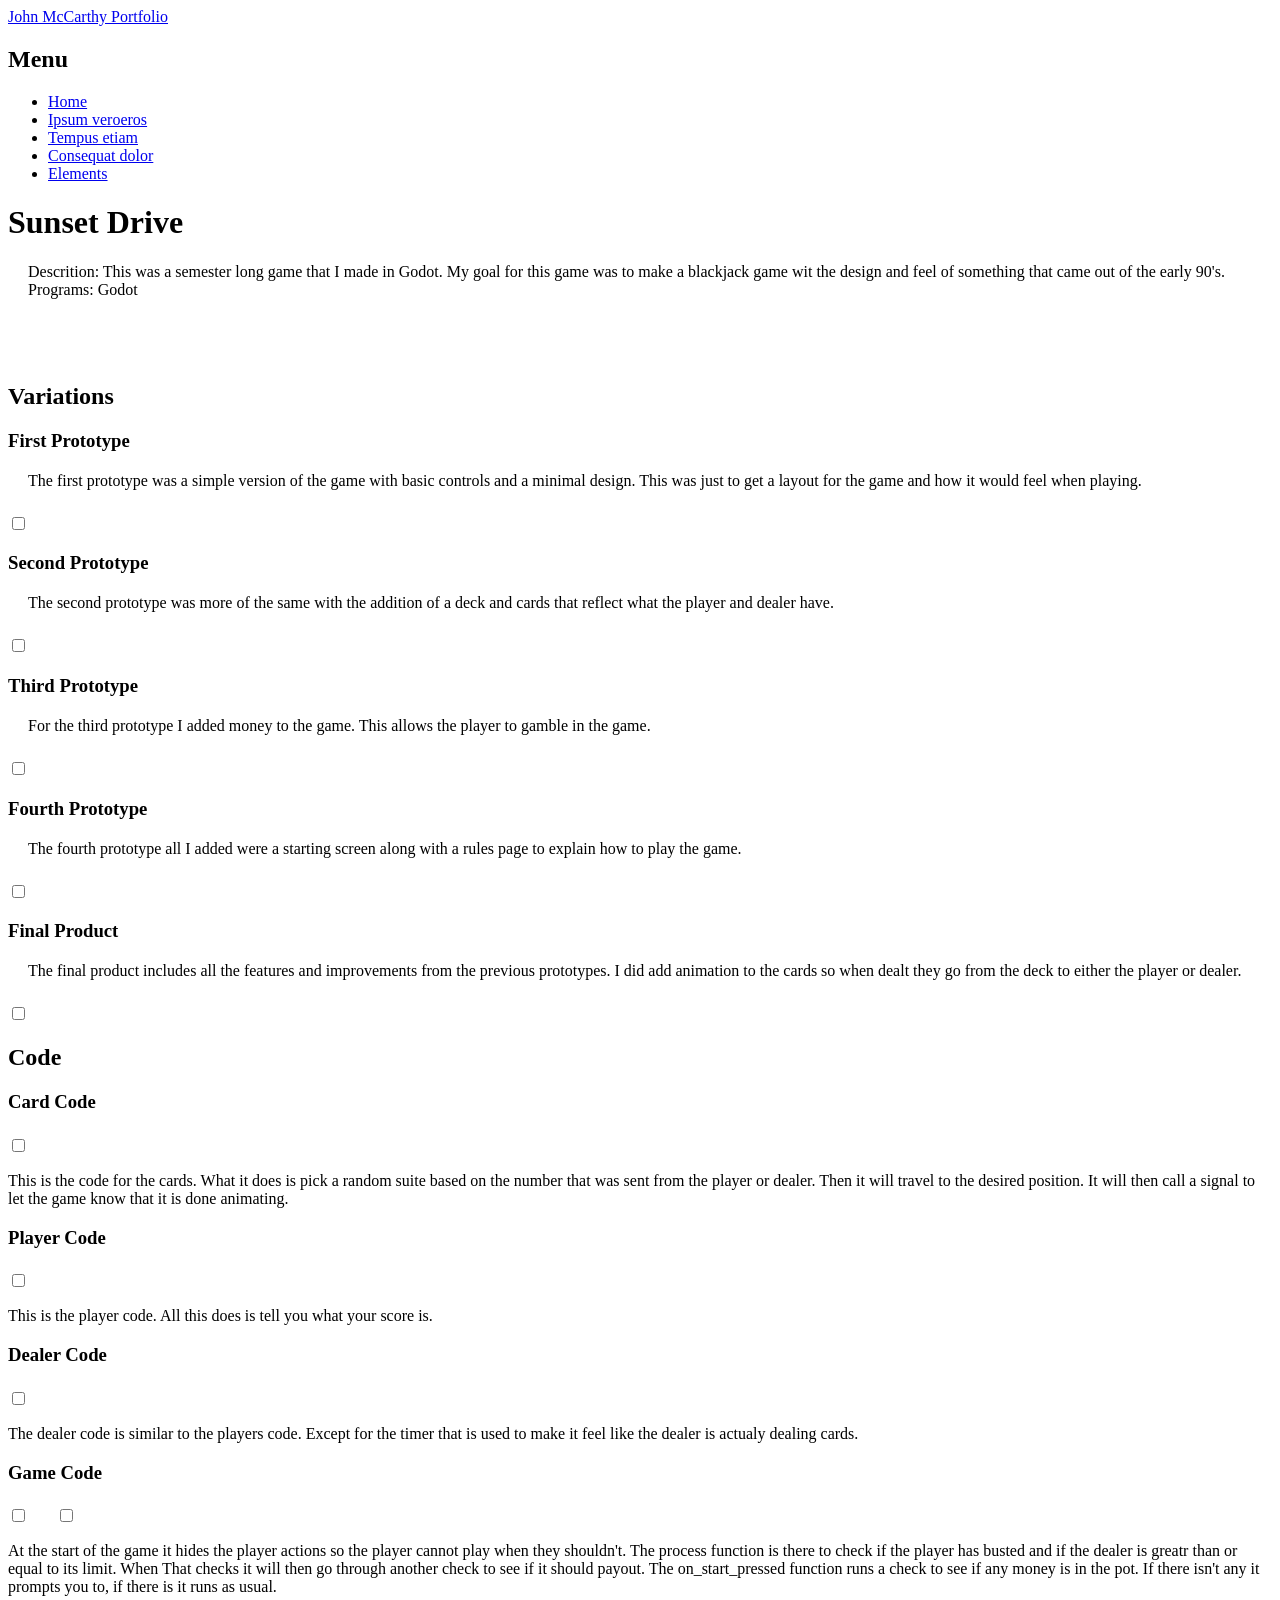
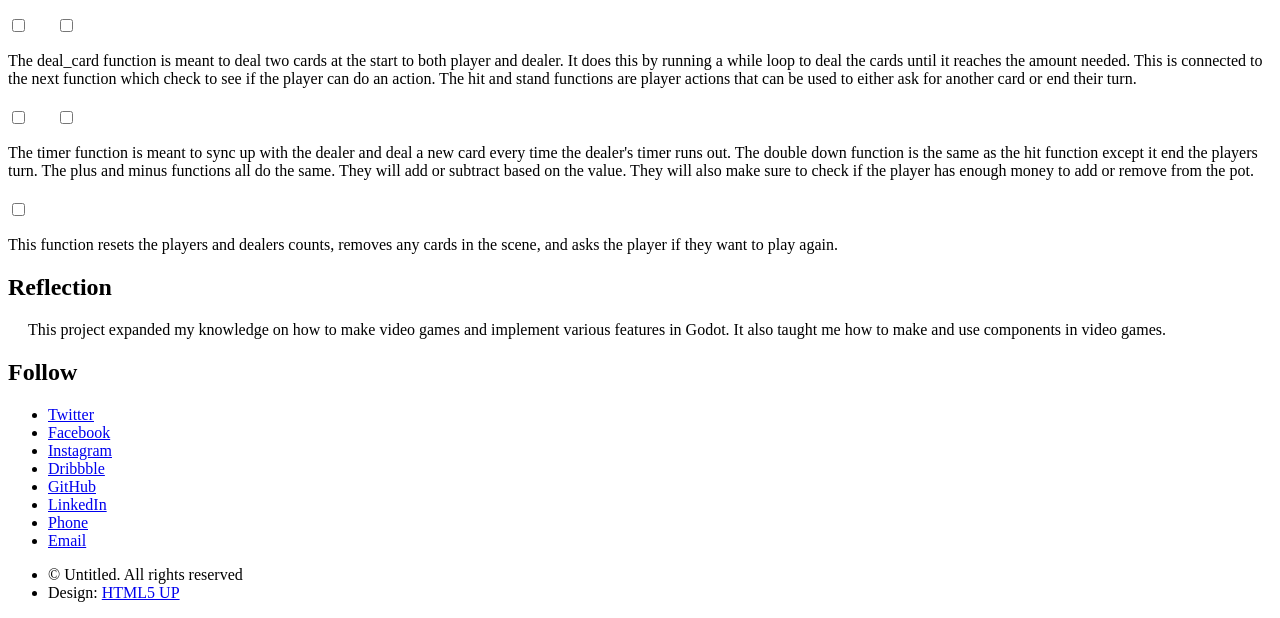
==== blackjack.html @ ac91516c "Add files via upload Initial addition" ====
<!DOCTYPE HTML>
<!--
	Phantom by HTML5 UP
	html5up.net | @ajlkn
	Free for personal and commercial use under the CCA 3.0 license (html5up.net/license)
-->
<html>
	<head>
		<title>Sunset Drive - John McCarthy</title>
		<meta charset="utf-8" />
		<meta name="viewport" content="width=device-width, initial-scale=1, user-scalable=no" />
		<link rel="stylesheet" href="css/main.css" />
		<noscript><link rel="stylesheet" href="css/noscript.css" /></noscript>
	</head>
	<body class="is-preload">
		<!-- Wrapper -->
			<div id="wrapper">

				<!-- Header -->
					<header id="header">
						<div class="inner">

							<!-- Logo -->
								<a href="index.html" class="logo">
									<span class="symbol"></span><span class="title">John McCarthy Portfolio</span>
								</a>

							<!-- Nav 
								<nav>
									<ul>
										<li><a href="#menu">Menu</a></li>
									</ul>
								</nav>-->

						</div>
					</header>

				<!-- Menu -->
					<nav id="menu">
						<h2>Menu</h2>
						<ul>
							<li><a href="index.html">Home</a></li>
							<li><a href="generic.html">Ipsum veroeros</a></li>
							<li><a href="generic.html">Tempus etiam</a></li>
							<li><a href="generic.html">Consequat dolor</a></li>
							<li><a href="elements.html">Elements</a></li>
						</ul>
					</nav>

				<!-- Main -->
					<div id="main">
						<div class="inner">
							<h1>Sunset Drive</h1>
							<p style = "margin: 20px 20px 20px 20px;">Descrition: This was a semester long game that I made in Godot. My goal for this game was to make a blackjack game wit the design and feel of something that came out of the early 90's.
							<br>Programs: Godot
							</p>
							<div class="container">
								<span class="image main"><img src="https://res.cloudinary.com/dqn13m6me/image/upload/v1777860404/Webp_header_w3fqsn.webp" alt="" height="500" style="margin-bottom: 20px; padding-bottom: 20px;"/></span>
							</div>
							<h2>Variations</h2>
							<h3>First Prototype</h3>
							<p style = "margin: 20px 20px 20px 20px;">The first prototype was a simple version of the game with basic controls and a minimal design. This was just to get a layout for the game and how it would feel when playing.</p>
							<div class = "container">
								<label class="expand-container">
									<input type="checkbox">
									<img src="https://res.cloudinary.com/dqn13m6me/image/upload/v1777858135/CardGame_Prototype1_ueyc9t.gif" alt="" height="300" style="margin-right: 20px; margin-bottom: 20px;"/>
								</label>
							</div>
							<h3>Second Prototype</h3>
							<p style = "margin: 20px 20px 20px 20px;">The second prototype was more of the same with the addition of a deck and cards that reflect what the player and dealer have.</p>
							<div class = "container">
								<label class="expand-container">
									<input type="checkbox">
									<img src="https://res.cloudinary.com/dqn13m6me/image/upload/v1777858136/CardGame_Prototype2_wgwqdp.gif" alt="" height="300" style="margin-right: 20px; margin-bottom: 20px;"/>
								</label>
							</div>
							<h3>Third Prototype</h3>
							<p style = "margin: 20px 20px 20px 20px;">For the third prototype I added money to the game. This allows the player to gamble in the game.</p>
							<div class = "container">
								<label class="expand-container">
									<input type="checkbox">
									<img src="https://res.cloudinary.com/dqn13m6me/image/upload/v1777858136/CardGame_Prototype3_vrksu9.gif" alt="" height="300" style="margin-right: 20px; margin-bottom: 20px;"/>
								</label>
							</div>
							<h3>Fourth Prototype</h3>
							<p style = "margin: 20px 20px 20px 20px;">The fourth prototype all I added were a starting screen along with a rules page to explain how to play the game.</p>
							<div class = "container">
								<label class="expand-container">
									<input type="checkbox">
									<img src="https://res.cloudinary.com/dqn13m6me/image/upload/v1777858136/CardGame_Prototype4_wszyb3.gif" alt="" height="300" style="margin-right: 20px; margin-bottom: 20px;"/>
								</label>
							</div>
							<h3>Final Product</h3>
							<p style = "margin: 20px 20px 20px 20px;">The final product includes all the features and improvements from the previous prototypes. I did add animation to the cards so when dealt they go from the deck to either the player or dealer.</p>
							<div class = "container">
								<label class="expand-container">
									<input type="checkbox">
									<img src="https://res.cloudinary.com/dqn13m6me/image/upload/v1777858137/CardGame_PrototypeFinal_iygfeg.gif" alt="" height="300" style="margin-right: 20px; margin-bottom: 20px;"/>
								</label>
							</div>
							<h2>Code</h2>
							<h3>Card Code</h3>
							<div class="container">
								<label class="expand-container">
									<input type="checkbox">
									<img src="https://res.cloudinary.com/dqn13m6me/image/upload/v1777860071/card_code_vdo1wz.png" alt="" height="300" style="margin-right: 20px; margin-bottom: 20px;"/>
								</label>
							</div>
							<p>This is the code for the cards. What it does is pick a random suite based on the number that was sent from the player or dealer. Then it will travel to the desired position. It will then call a signal to let the game know that it is done animating.</p>
							<h3>Player Code</h3>
							<div class="container">
								<label class="expand-container">
									<input type="checkbox">
									<img src="https://res.cloudinary.com/dqn13m6me/image/upload/v1777860404/Webp_player_code_vmxejg.webp" alt="" height="300" style="margin-right: 20px; margin-bottom: 20px;"/>
								</label>
							</div>
							<p>This is the player code. All this does is tell you what your score is.</p>
							<h3>Dealer Code</h3>
							<div class="container">
								<label class="expand-container">
									<input type="checkbox">
									<img src="https://res.cloudinary.com/dqn13m6me/image/upload/v1777860399/Webp_dealer_code_nzkmrw.webp" alt="" height="300" style="margin-right: 20px; margin-bottom: 20px;"/>
								</label>
							</div>
							<p>The dealer code is similar to the players code. Except for the timer that is used to make it feel like the dealer is actualy dealing cards.</p>
							<h3>Game Code</h3>
							<div class="container">
								<label class="expand-container">
									<input type="checkbox">
									<img src="https://res.cloudinary.com/dqn13m6me/image/upload/v1777860400/Webp_game_code1_cknsvr.webp" alt="" height="300" style="margin-right: 20px; margin-bottom: 20px;"/>
								</label>
								<label class="expand-container">
									<input type="checkbox">
									<img src="https://res.cloudinary.com/dqn13m6me/image/upload/v1777860400/Webp_game_code2_djfpdh.webp" alt="" height="300" style="margin-right: 20px; margin-bottom: 20px;"/>
								</label>
							</div>
							<p>At the start of the game it hides the player actions so the player cannot play when they shouldn't. 
								The process function is there to check if the player has busted and if the dealer is greatr than or equal to its limit. 
								When That checks it will then go through another check to see if it should payout. 
								The on_start_pressed function runs a check to see if any money is in the pot.
								If there isn't any it prompts you to, if there is it runs as usual.
							</p>
							<div class="container">
								<label class="expand-container">
									<input type="checkbox">
								<img src="https://res.cloudinary.com/dqn13m6me/image/upload/v1777860401/Webp_game_code3_dazcm3.webp" alt="" height="300" style="margin-right: 20px; margin-bottom: 20px;"/>
								</label>
								<label class="expand-container">
									<input type="checkbox">
									<img src="https://res.cloudinary.com/dqn13m6me/image/upload/v1777860401/Webp_game_code4_savglv.webp" alt="" height="300" style="margin-right: 20px; margin-bottom: 20px;"/>
								</label>
							</div>
							<p> 
								The deal_card function is meant to deal two cards at the start to both player and dealer.
								It does this by running a while loop to deal the cards until it reaches the amount needed.
								This is connected to the next function which check to see if the player can do an action.
								The hit and stand functions are player actions that can be used to either ask for another card or end their turn.
							</p>
							<div class="container">
								<label class="expand-container">
									<input type="checkbox">
								<img src="https://res.cloudinary.com/dqn13m6me/image/upload/v1777860402/Webp_game_code5_usmn89.webp" alt="" height="300" style="margin-right: 20px; margin-bottom: 20px;"/>
								</label>
								<label class="expand-container">
									<input type="checkbox">
									<img src="https://res.cloudinary.com/dqn13m6me/image/upload/v1777860403/Webp_game_code6_bwfdzm.webp" alt="" height="300" style="margin-right: 20px; margin-bottom: 20px;"/>
								</label>
							</div>
							<p> 
								The timer function is meant to sync up with the dealer and deal a new card every time the dealer's timer runs out.
								The double down function is the same as the hit function except it end the players turn.
								The plus and minus functions all do the same. 
								They will add or subtract based on the value.
								They will also make sure to check if the player has enough money to add or remove from the pot.
							</p>
							<div class="container">
								<label class="expand-container">
									<input type="checkbox">
								<img src="https://res.cloudinary.com/dqn13m6me/image/upload/v1777860403/Webp_game_code7_qmxtve.webp" alt="" height="300" style="margin-right: 20px; margin-bottom: 20px;"/>
								</label>
							</div>
							<p> 
								This function resets the players and dealers counts, removes any cards in the scene, and asks the player if they want to play again.
							</p>
							<h2>Reflection</h2>
							<p style = "margin: 20px 20px 20px 20px;">This project expanded my knowledge on how to make video games and implement various features in Godot. It also taught me how to make and use components in video games.</p>
						</div>
					</div>

				<!-- Footer -->
					<footer id="footer">
						<div class="inner">
							
							<section>
								<h2>Follow</h2>
								<ul class="icons">
									<li><a href="#" class="icon brands style2 fa-twitter"><span class="label">Twitter</span></a></li>
									<li><a href="#" class="icon brands style2 fa-facebook-f"><span class="label">Facebook</span></a></li>
									<li><a href="#" class="icon brands style2 fa-instagram"><span class="label">Instagram</span></a></li>
									<li><a href="#" class="icon brands style2 fa-dribbble"><span class="label">Dribbble</span></a></li>
									<li><a href="#" class="icon brands style2 fa-github"><span class="label">GitHub</span></a></li>
									<li><a href="https://www.linkedin.com/in/john-mccarthy-a7384a397" class="icon brands style2 fa-linkedin"><span class="label">LinkedIn</span></a></li>
									<li><a href="#" class="icon solid style2 fa-phone"><span class="label">Phone</span></a></li>
									<li><a href="#" class="icon solid style2 fa-envelope"><span class="label">Email</span></a></li>
								</ul>
							</section>
							<ul class="copyright">
								<li>&copy; Untitled. All rights reserved</li><li>Design: <a href="http://html5up.net">HTML5 UP</a></li>
							</ul>
						</div>
					</footer>

			</div>

		<!-- Scripts -->
			<script src="js/jquery.min.js"></script>
			<script src="js/browser.min.js"></script>
			<script src="js/breakpoints.min.js"></script>
			<script src="js/util.js"></script>
			<script src="js/main.js"></script>

	</body>
</html>
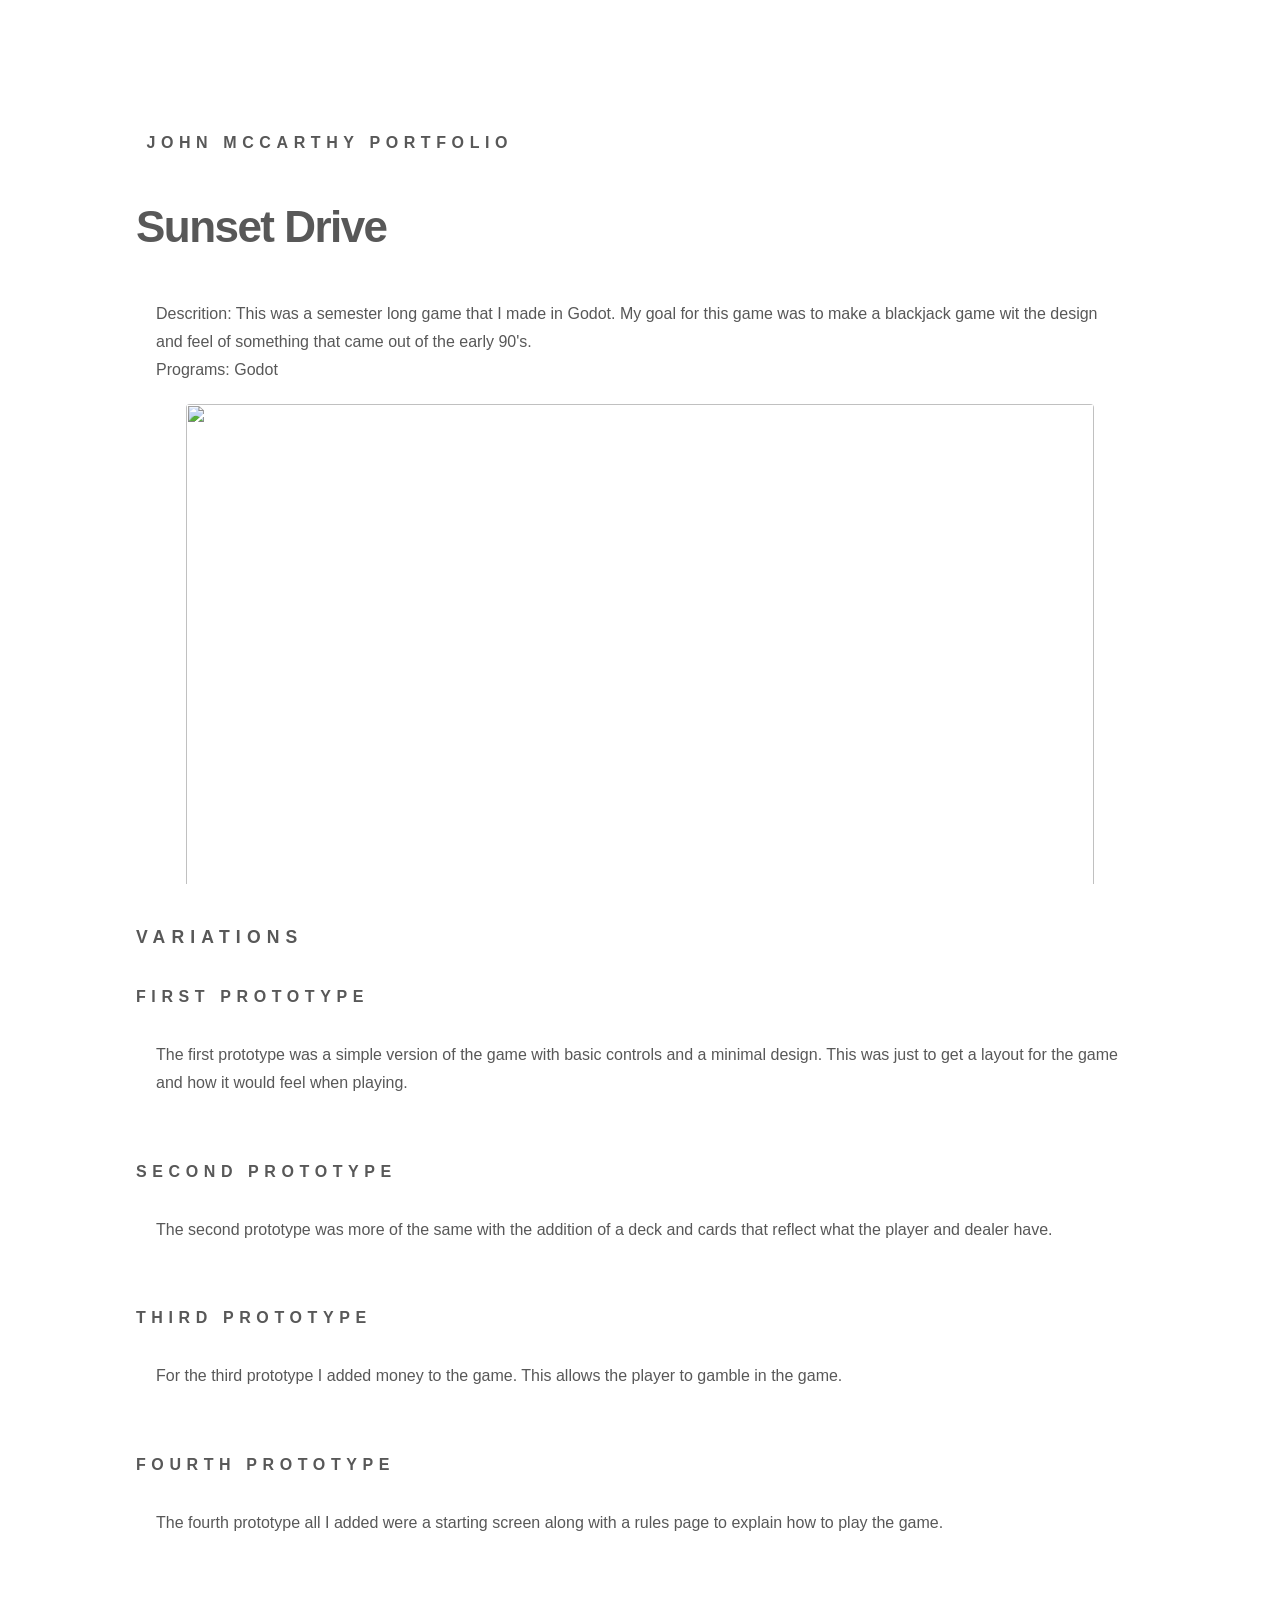
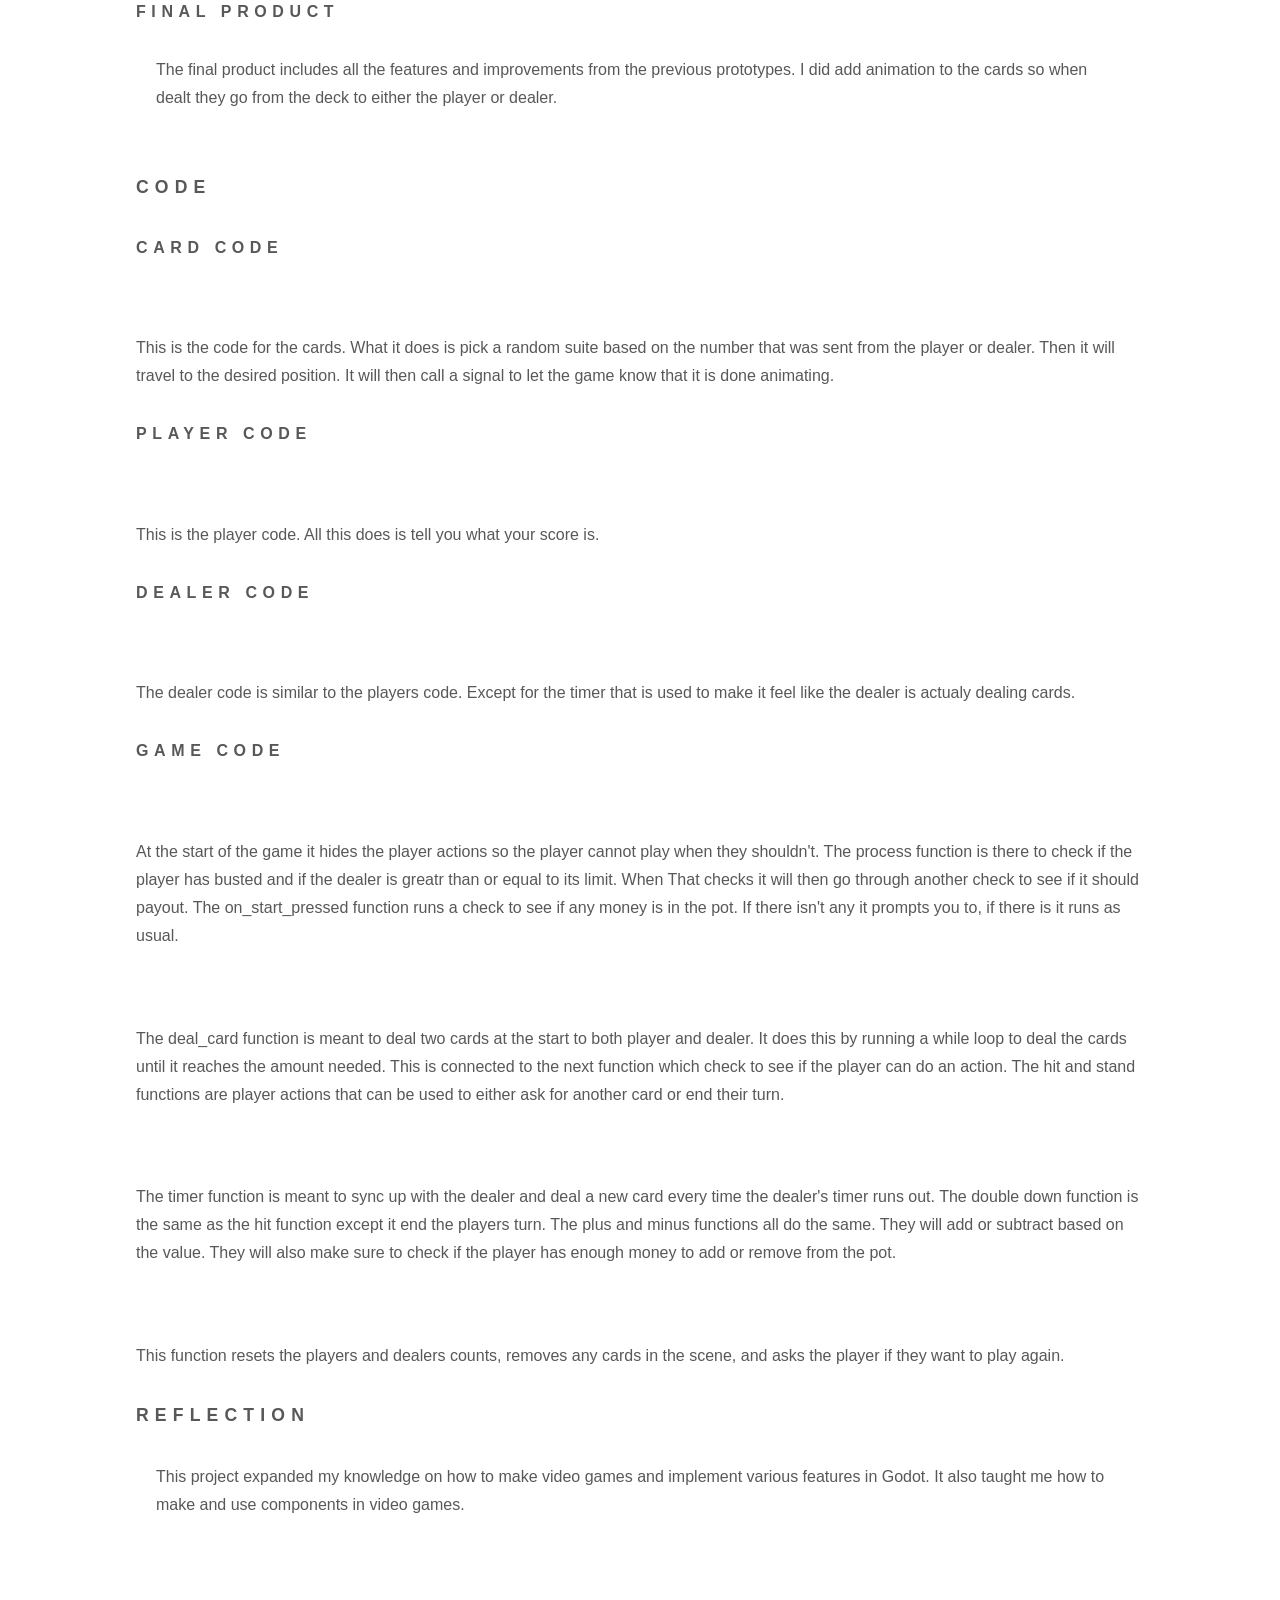
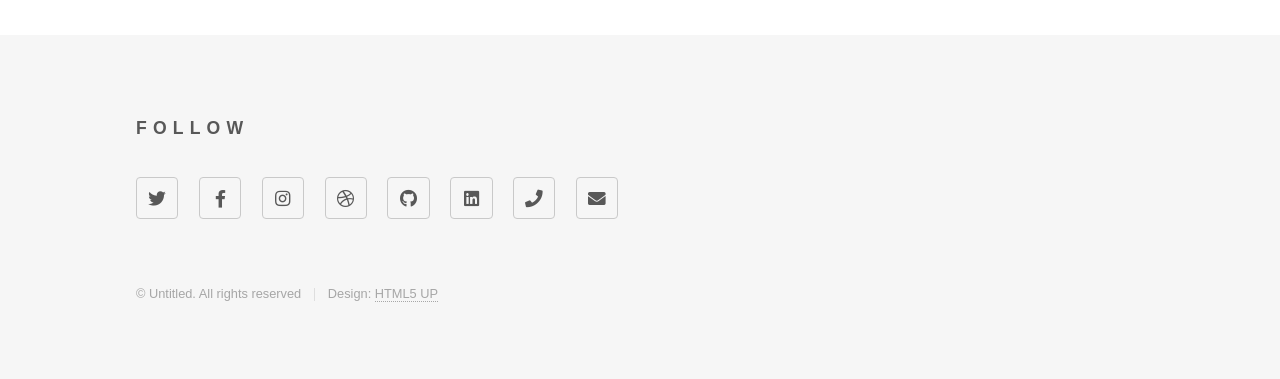
==== commit 50b6d176: "Add files via upload" ====
--- a/blackjack.html
+++ b/blackjack.html
@@ -9,8 +9,8 @@
 		<title>Sunset Drive - John McCarthy</title>
 		<meta charset="utf-8" />
 		<meta name="viewport" content="width=device-width, initial-scale=1, user-scalable=no" />
-		<link rel="stylesheet" href="css/main.css" />
-		<noscript><link rel="stylesheet" href="css/noscript.css" /></noscript>
+		<link rel="stylesheet" href="assets/css/main.css" />
+		<noscript><link rel="stylesheet" href="assets/css/noscript.css" /></noscript>
 	</head>
 	<body class="is-preload">
 		<!-- Wrapper -->
@@ -213,11 +213,11 @@
 			</div>
 
 		<!-- Scripts -->
-			<script src="js/jquery.min.js"></script>
-			<script src="js/browser.min.js"></script>
-			<script src="js/breakpoints.min.js"></script>
-			<script src="js/util.js"></script>
-			<script src="js/main.js"></script>
+			<script src="assets/js/jquery.min.js"></script>
+			<script src="assets/js/browser.min.js"></script>
+			<script src="assets/js/breakpoints.min.js"></script>
+			<script src="assets/js/util.js"></script>
+			<script src="assets/js/main.js"></script>
 
 	</body>
 </html>
--- a/assets/css/main.css
+++ b/assets/css/main.css
@@ -0,0 +1,3358 @@
+@import url(fontawesome-all.min.css);
+@import url("https://fonts.googleapis.com/css?family=Source+Sans+Pro:300,700,900");
+
+/*
+	Phantom by HTML5 UP
+	html5up.net | @ajlkn
+	Free for personal and commercial use under the CCA 3.0 license (html5up.net/license)
+*/
+
+html, body, div, span, applet, object,
+iframe, h1, h2, h3, h4, h5, h6, p, blockquote,
+pre, a, abbr, acronym, address, big, cite,
+code, del, dfn, em, img, ins, kbd, q, s, samp,
+small, strike, strong, sub, sup, tt, var, b,
+u, i, center, dl, dt, dd, ol, ul, li, fieldset,
+form, label, legend, table, caption, tbody,
+tfoot, thead, tr, th, td, article, aside,
+canvas, details, embed, figure, figcaption,
+footer, header, hgroup, menu, nav, output, ruby,
+section, summary, time, mark, audio, video {
+	margin: 0;
+	padding: 0;
+	border: 0;
+	font-size: 100%;
+	font: inherit;
+	vertical-align: baseline;}
+
+article, aside, details, figcaption, figure,
+footer, header, hgroup, menu, nav, section {
+	display: block;}
+
+body {
+	line-height: 1;
+}
+
+ol, ul {
+	list-style: none;
+}
+
+blockquote, q {
+	quotes: none;
+}
+
+	blockquote:before, blockquote:after, q:before, q:after {
+		content: '';
+		content: none;
+	}
+
+table {
+	border-collapse: collapse;
+	border-spacing: 0;
+}
+
+body {
+	-webkit-text-size-adjust: none;
+}
+
+mark {
+	background-color: transparent;
+	color: inherit;
+}
+
+input::-moz-focus-inner {
+	border: 0;
+	padding: 0;
+}
+
+input, select, textarea {
+	-moz-appearance: none;
+	-webkit-appearance: none;
+	-ms-appearance: none;
+	appearance: none;
+}
+
+/* Basic */
+
+	@-ms-viewport {
+		width: device-width;
+	}
+
+	body {
+		-ms-overflow-style: scrollbar;
+	}
+
+	@media screen and (max-width: 480px) {
+
+		html, body {
+			min-width: 320px;
+		}
+
+	}
+
+	html {
+		box-sizing: border-box;
+	}
+
+	*, *:before, *:after {
+		box-sizing: inherit;
+	}
+
+	body {
+		background: #ffffff;
+	}
+
+		body.is-preload *, body.is-preload *:before, body.is-preload *:after {
+			-moz-animation: none !important;
+			-webkit-animation: none !important;
+			-ms-animation: none !important;
+			animation: none !important;
+			-moz-transition: none !important;
+			-webkit-transition: none !important;
+			-ms-transition: none !important;
+			transition: none !important;
+		}
+
+/* Type */
+
+	body, input, select, textarea {
+		color: #585858;
+		font-family: "Source Sans Pro", Helvetica, sans-serif;
+		font-size: 16pt;
+		font-weight: 300;
+		line-height: 1.75;
+	}
+
+		@media screen and (max-width: 1680px) {
+
+			body, input, select, textarea {
+				font-size: 14pt;
+			}
+
+		}
+
+		@media screen and (max-width: 1280px) {
+
+			body, input, select, textarea {
+				font-size: 12pt;
+			}
+
+		}
+
+	a {
+		-moz-transition: border-bottom-color 0.2s ease, color 0.2s ease;
+		-webkit-transition: border-bottom-color 0.2s ease, color 0.2s ease;
+		-ms-transition: border-bottom-color 0.2s ease, color 0.2s ease;
+		transition: border-bottom-color 0.2s ease, color 0.2s ease;
+		text-decoration: none;
+		color: #585858;
+		border-bottom: dotted 1px rgba(88, 88, 88, 0.5);
+	}
+
+		a:hover {
+			border-bottom-color: transparent;
+			color: #f2849e !important;
+		}
+
+	strong, b {
+		font-weight: 900;
+	}
+
+	em, i {
+		font-style: italic;
+	}
+
+	p {
+		margin: 0 0 2em 0;
+	}
+
+	h1 {
+		font-size: 2.75em;
+		font-weight: 700;
+		line-height: 1.3;
+		margin: 0 0 1em 0;
+		letter-spacing: -0.035em;
+	}
+
+		h1 a {
+			color: inherit;
+		}
+
+		@media screen and (max-width: 736px) {
+
+			h1 {
+				font-size: 2em;
+				margin: 0 0 1em 0;
+			}
+
+		}
+
+		@media screen and (max-width: 360px) {
+
+			h1 {
+				font-size: 1.75em;
+			}
+
+		}
+
+	h2, h3, h4, h5, h6 {
+		font-weight: 900;
+		line-height: 1.5;
+		margin: 0 0 2em 0;
+		text-transform: uppercase;
+		letter-spacing: 0.35em;
+	}
+
+		h2 a, h3 a, h4 a, h5 a, h6 a {
+			color: inherit;
+		}
+
+	h2 {
+		font-size: 1.1em;
+	}
+
+	h3 {
+		font-size: 1em;
+	}
+
+	h4 {
+		font-size: 0.8em;
+	}
+
+	h5 {
+		font-size: 0.8em;
+	}
+
+	h6 {
+		font-size: 0.8em;
+	}
+
+	@media screen and (max-width: 980px) {
+
+		h1 br, h2 br, h3 br, h4 br, h5 br, h6 br {
+			display: none;
+		}
+
+	}
+
+	@media screen and (max-width: 736px) {
+
+		h2 {
+			font-size: 1em;
+		}
+
+		h3 {
+			font-size: 0.8em;
+		}
+
+	}
+
+	sub {
+		font-size: 0.8em;
+		position: relative;
+		top: 0.5em;
+	}
+
+	sup {
+		font-size: 0.8em;
+		position: relative;
+		top: -0.5em;
+	}
+
+	blockquote {
+		border-left: solid 4px #c9c9c9;
+		font-style: italic;
+		margin: 0 0 2em 0;
+		padding: 0.5em 0 0.5em 2em;
+	}
+
+	code {
+		background: rgba(144, 144, 144, 0.075);
+		border-radius: 4px;
+		border: solid 1px #c9c9c9;
+		font-family: "Courier New", monospace;
+		font-size: 0.9em;
+		margin: 0 0.25em;
+		padding: 0.25em 0.65em;
+	}
+
+	pre {
+		-webkit-overflow-scrolling: touch;
+		font-family: "Courier New", monospace;
+		font-size: 0.9em;
+		margin: 0 0 2em 0;
+	}
+
+		pre code {
+			display: block;
+			line-height: 1.75;
+			padding: 1em 1.5em;
+			overflow-x: auto;
+		}
+
+	hr {
+		border: 0;
+		border-bottom: solid 1px #c9c9c9;
+		margin: 2em 0;
+	}
+
+		hr.major {
+			margin: 3em 0;
+		}
+
+	.align-left {
+		text-align: left;
+	}
+
+	.align-center {
+		text-align: center;
+	}
+
+	.align-right {
+		text-align: right;
+	}
+/* Container */
+
+	.container{
+		display : flex;
+		justify-content: center;
+		align-items: center;
+		margin-left: 50px;
+		margin-right: 50px;
+	}
+/* Row */
+
+	.row {
+		display: flex;
+		flex-wrap: wrap;
+		box-sizing: border-box;
+		align-items: stretch;
+	}
+
+		.row > * {
+			box-sizing: border-box;
+		}
+
+		.row.gtr-uniform > * > :last-child {
+			margin-bottom: 0;
+		}
+
+		.row.aln-left {
+			justify-content: flex-start;
+		}
+
+		.row.aln-center {
+			justify-content: center;
+		}
+
+		.row.aln-right {
+			justify-content: flex-end;
+		}
+
+		.row.aln-top {
+			align-items: flex-start;
+		}
+
+		.row.aln-middle {
+			align-items: center;
+		}
+
+		.row.aln-bottom {
+			align-items: flex-end;
+		}
+
+		.row > .imp {
+			order: -1;
+		}
+
+		.row > .col-1 {
+			width: 8.33333%;
+		}
+
+		.row > .off-1 {
+			margin-left: 8.33333%;
+		}
+
+		.row > .col-2 {
+			width: 16.66667%;
+		}
+
+		.row > .off-2 {
+			margin-left: 16.66667%;
+		}
+
+		.row > .col-3 {
+			width: 25%;
+		}
+
+		.row > .off-3 {
+			margin-left: 25%;
+		}
+
+		.row > .col-4 {
+			width: 33.33333%;
+		}
+
+		.row > .off-4 {
+			margin-left: 33.33333%;
+		}
+
+		.row > .col-5 {
+			width: 41.66667%;
+		}
+
+		.row > .off-5 {
+			margin-left: 41.66667%;
+		}
+
+		.row > .col-6 {
+			width: 50%;
+		}
+
+		.row > .off-6 {
+			margin-left: 50%;
+		}
+
+		.row > .col-7 {
+			width: 58.33333%;
+		}
+
+		.row > .off-7 {
+			margin-left: 58.33333%;
+		}
+
+		.row > .col-8 {
+			width: 66.66667%;
+		}
+
+		.row > .off-8 {
+			margin-left: 66.66667%;
+		}
+
+		.row > .col-9 {
+			width: 75%;
+		}
+
+		.row > .off-9 {
+			margin-left: 75%;
+		}
+
+		.row > .col-10 {
+			width: 83.33333%;
+		}
+
+		.row > .off-10 {
+			margin-left: 83.33333%;
+		}
+
+		.row > .col-11 {
+			width: 91.66667%;
+		}
+
+		.row > .off-11 {
+			margin-left: 91.66667%;
+		}
+
+		.row > .col-12 {
+			width: 100%;
+		}
+
+		.row > .off-12 {
+			margin-left: 100%;
+		}
+
+		.row.gtr-0 {
+			margin-top: 0;
+			margin-left: 0em;
+		}
+
+			.row.gtr-0 > * {
+				padding: 0 0 0 0em;
+			}
+
+			.row.gtr-0.gtr-uniform {
+				margin-top: 0em;
+			}
+
+				.row.gtr-0.gtr-uniform > * {
+					padding-top: 0em;
+				}
+
+		.row.gtr-25 {
+			margin-top: 0;
+			margin-left: -0.5em;
+		}
+
+			.row.gtr-25 > * {
+				padding: 0 0 0 0.5em;
+			}
+
+			.row.gtr-25.gtr-uniform {
+				margin-top: -0.5em;
+			}
+
+				.row.gtr-25.gtr-uniform > * {
+					padding-top: 0.5em;
+				}
+
+		.row.gtr-50 {
+			margin-top: 0;
+			margin-left: -1em;
+		}
+
+			.row.gtr-50 > * {
+				padding: 0 0 0 1em;
+			}
+
+			.row.gtr-50.gtr-uniform {
+				margin-top: -1em;
+			}
+
+				.row.gtr-50.gtr-uniform > * {
+					padding-top: 1em;
+				}
+
+		.row {
+			margin-top: 0;
+			margin-left: -2em;
+		}
+
+			.row > * {
+				padding: 0 0 0 2em;
+			}
+
+			.row.gtr-uniform {
+				margin-top: -2em;
+			}
+
+				.row.gtr-uniform > * {
+					padding-top: 2em;
+				}
+
+		.row.gtr-150 {
+			margin-top: 0;
+			margin-left: -3em;
+		}
+
+			.row.gtr-150 > * {
+				padding: 0 0 0 3em;
+			}
+
+			.row.gtr-150.gtr-uniform {
+				margin-top: -3em;
+			}
+
+				.row.gtr-150.gtr-uniform > * {
+					padding-top: 3em;
+				}
+
+		.row.gtr-200 {
+			margin-top: 0;
+			margin-left: -4em;
+		}
+
+			.row.gtr-200 > * {
+				padding: 0 0 0 4em;
+			}
+
+			.row.gtr-200.gtr-uniform {
+				margin-top: -4em;
+			}
+
+				.row.gtr-200.gtr-uniform > * {
+					padding-top: 4em;
+				}
+
+		@media screen and (max-width: 1680px) {
+
+			.row {
+				display: flex;
+				flex-wrap: wrap;
+				box-sizing: border-box;
+				align-items: stretch;
+			}
+
+				.row > * {
+					box-sizing: border-box;
+				}
+
+				.row.gtr-uniform > * > :last-child {
+					margin-bottom: 0;
+				}
+
+				.row.aln-left {
+					justify-content: flex-start;
+				}
+
+				.row.aln-center {
+					justify-content: center;
+				}
+
+				.row.aln-right {
+					justify-content: flex-end;
+				}
+
+				.row.aln-top {
+					align-items: flex-start;
+				}
+
+				.row.aln-middle {
+					align-items: center;
+				}
+
+				.row.aln-bottom {
+					align-items: flex-end;
+				}
+
+				.row > .imp-xlarge {
+					order: -1;
+				}
+
+				.row > .col-1-xlarge {
+					width: 8.33333%;
+				}
+
+				.row > .off-1-xlarge {
+					margin-left: 8.33333%;
+				}
+
+				.row > .col-2-xlarge {
+					width: 16.66667%;
+				}
+
+				.row > .off-2-xlarge {
+					margin-left: 16.66667%;
+				}
+
+				.row > .col-3-xlarge {
+					width: 25%;
+				}
+
+				.row > .off-3-xlarge {
+					margin-left: 25%;
+				}
+
+				.row > .col-4-xlarge {
+					width: 33.33333%;
+				}
+
+				.row > .off-4-xlarge {
+					margin-left: 33.33333%;
+				}
+
+				.row > .col-5-xlarge {
+					width: 41.66667%;
+				}
+
+				.row > .off-5-xlarge {
+					margin-left: 41.66667%;
+				}
+
+				.row > .col-6-xlarge {
+					width: 50%;
+				}
+
+				.row > .off-6-xlarge {
+					margin-left: 50%;
+				}
+
+				.row > .col-7-xlarge {
+					width: 58.33333%;
+				}
+
+				.row > .off-7-xlarge {
+					margin-left: 58.33333%;
+				}
+
+				.row > .col-8-xlarge {
+					width: 66.66667%;
+				}
+
+				.row > .off-8-xlarge {
+					margin-left: 66.66667%;
+				}
+
+				.row > .col-9-xlarge {
+					width: 75%;
+				}
+
+				.row > .off-9-xlarge {
+					margin-left: 75%;
+				}
+
+				.row > .col-10-xlarge {
+					width: 83.33333%;
+				}
+
+				.row > .off-10-xlarge {
+					margin-left: 83.33333%;
+				}
+
+				.row > .col-11-xlarge {
+					width: 91.66667%;
+				}
+
+				.row > .off-11-xlarge {
+					margin-left: 91.66667%;
+				}
+
+				.row > .col-12-xlarge {
+					width: 100%;
+				}
+
+				.row > .off-12-xlarge {
+					margin-left: 100%;
+				}
+
+				.row.gtr-0 {
+					margin-top: 0;
+					margin-left: 0em;
+				}
+
+					.row.gtr-0 > * {
+						padding: 0 0 0 0em;
+					}
+
+					.row.gtr-0.gtr-uniform {
+						margin-top: 0em;
+					}
+
+						.row.gtr-0.gtr-uniform > * {
+							padding-top: 0em;
+						}
+
+				.row.gtr-25 {
+					margin-top: 0;
+					margin-left: -0.5em;
+				}
+
+					.row.gtr-25 > * {
+						padding: 0 0 0 0.5em;
+					}
+
+					.row.gtr-25.gtr-uniform {
+						margin-top: -0.5em;
+					}
+
+						.row.gtr-25.gtr-uniform > * {
+							padding-top: 0.5em;
+						}
+
+				.row.gtr-50 {
+					margin-top: 0;
+					margin-left: -1em;
+				}
+
+					.row.gtr-50 > * {
+						padding: 0 0 0 1em;
+					}
+
+					.row.gtr-50.gtr-uniform {
+						margin-top: -1em;
+					}
+
+						.row.gtr-50.gtr-uniform > * {
+							padding-top: 1em;
+						}
+
+				.row {
+					margin-top: 0;
+					margin-left: -2em;
+				}
+
+					.row > * {
+						padding: 0 0 0 2em;
+					}
+
+					.row.gtr-uniform {
+						margin-top: -2em;
+					}
+
+						.row.gtr-uniform > * {
+							padding-top: 2em;
+						}
+
+				.row.gtr-150 {
+					margin-top: 0;
+					margin-left: -3em;
+				}
+
+					.row.gtr-150 > * {
+						padding: 0 0 0 3em;
+					}
+
+					.row.gtr-150.gtr-uniform {
+						margin-top: -3em;
+					}
+
+						.row.gtr-150.gtr-uniform > * {
+							padding-top: 3em;
+						}
+
+				.row.gtr-200 {
+					margin-top: 0;
+					margin-left: -4em;
+				}
+
+					.row.gtr-200 > * {
+						padding: 0 0 0 4em;
+					}
+
+					.row.gtr-200.gtr-uniform {
+						margin-top: -4em;
+					}
+
+						.row.gtr-200.gtr-uniform > * {
+							padding-top: 4em;
+						}
+
+		}
+
+		@media screen and (max-width: 1280px) {
+
+			.row {
+				display: flex;
+				flex-wrap: wrap;
+				box-sizing: border-box;
+				align-items: stretch;
+			}
+
+				.row > * {
+					box-sizing: border-box;
+				}
+
+				.row.gtr-uniform > * > :last-child {
+					margin-bottom: 0;
+				}
+
+				.row.aln-left {
+					justify-content: flex-start;
+				}
+
+				.row.aln-center {
+					justify-content: center;
+				}
+
+				.row.aln-right {
+					justify-content: flex-end;
+				}
+
+				.row.aln-top {
+					align-items: flex-start;
+				}
+
+				.row.aln-middle {
+					align-items: center;
+				}
+
+				.row.aln-bottom {
+					align-items: flex-end;
+				}
+
+				.row > .imp-large {
+					order: -1;
+				}
+
+				.row > .col-1-large {
+					width: 8.33333%;
+				}
+
+				.row > .off-1-large {
+					margin-left: 8.33333%;
+				}
+
+				.row > .col-2-large {
+					width: 16.66667%;
+				}
+
+				.row > .off-2-large {
+					margin-left: 16.66667%;
+				}
+
+				.row > .col-3-large {
+					width: 25%;
+				}
+
+				.row > .off-3-large {
+					margin-left: 25%;
+				}
+
+				.row > .col-4-large {
+					width: 33.33333%;
+				}
+
+				.row > .off-4-large {
+					margin-left: 33.33333%;
+				}
+
+				.row > .col-5-large {
+					width: 41.66667%;
+				}
+
+				.row > .off-5-large {
+					margin-left: 41.66667%;
+				}
+
+				.row > .col-6-large {
+					width: 50%;
+				}
+
+				.row > .off-6-large {
+					margin-left: 50%;
+				}
+
+				.row > .col-7-large {
+					width: 58.33333%;
+				}
+
+				.row > .off-7-large {
+					margin-left: 58.33333%;
+				}
+
+				.row > .col-8-large {
+					width: 66.66667%;
+				}
+
+				.row > .off-8-large {
+					margin-left: 66.66667%;
+				}
+
+				.row > .col-9-large {
+					width: 75%;
+				}
+
+				.row > .off-9-large {
+					margin-left: 75%;
+				}
+
+				.row > .col-10-large {
+					width: 83.33333%;
+				}
+
+				.row > .off-10-large {
+					margin-left: 83.33333%;
+				}
+
+				.row > .col-11-large {
+					width: 91.66667%;
+				}
+
+				.row > .off-11-large {
+					margin-left: 91.66667%;
+				}
+
+				.row > .col-12-large {
+					width: 100%;
+				}
+
+				.row > .off-12-large {
+					margin-left: 100%;
+				}
+
+				.row.gtr-0 {
+					margin-top: 0;
+					margin-left: 0em;
+				}
+
+					.row.gtr-0 > * {
+						padding: 0 0 0 0em;
+					}
+
+					.row.gtr-0.gtr-uniform {
+						margin-top: 0em;
+					}
+
+						.row.gtr-0.gtr-uniform > * {
+							padding-top: 0em;
+						}
+
+				.row.gtr-25 {
+					margin-top: 0;
+					margin-left: -0.5em;
+				}
+
+					.row.gtr-25 > * {
+						padding: 0 0 0 0.5em;
+					}
+
+					.row.gtr-25.gtr-uniform {
+						margin-top: -0.5em;
+					}
+
+						.row.gtr-25.gtr-uniform > * {
+							padding-top: 0.5em;
+						}
+
+				.row.gtr-50 {
+					margin-top: 0;
+					margin-left: -1em;
+				}
+
+					.row.gtr-50 > * {
+						padding: 0 0 0 1em;
+					}
+
+					.row.gtr-50.gtr-uniform {
+						margin-top: -1em;
+					}
+
+						.row.gtr-50.gtr-uniform > * {
+							padding-top: 1em;
+						}
+
+				.row {
+					margin-top: 0;
+					margin-left: -2em;
+				}
+
+					.row > * {
+						padding: 0 0 0 2em;
+					}
+
+					.row.gtr-uniform {
+						margin-top: -2em;
+					}
+
+						.row.gtr-uniform > * {
+							padding-top: 2em;
+						}
+
+				.row.gtr-150 {
+					margin-top: 0;
+					margin-left: -3em;
+				}
+
+					.row.gtr-150 > * {
+						padding: 0 0 0 3em;
+					}
+
+					.row.gtr-150.gtr-uniform {
+						margin-top: -3em;
+					}
+
+						.row.gtr-150.gtr-uniform > * {
+							padding-top: 3em;
+						}
+
+				.row.gtr-200 {
+					margin-top: 0;
+					margin-left: -4em;
+				}
+
+					.row.gtr-200 > * {
+						padding: 0 0 0 4em;
+					}
+
+					.row.gtr-200.gtr-uniform {
+						margin-top: -4em;
+					}
+
+						.row.gtr-200.gtr-uniform > * {
+							padding-top: 4em;
+						}
+
+		}
+
+		@media screen and (max-width: 980px) {
+
+			.row {
+				display: flex;
+				flex-wrap: wrap;
+				box-sizing: border-box;
+				align-items: stretch;
+			}
+
+				.row > * {
+					box-sizing: border-box;
+				}
+
+				.row.gtr-uniform > * > :last-child {
+					margin-bottom: 0;
+				}
+
+				.row.aln-left {
+					justify-content: flex-start;
+				}
+
+				.row.aln-center {
+					justify-content: center;
+				}
+
+				.row.aln-right {
+					justify-content: flex-end;
+				}
+
+				.row.aln-top {
+					align-items: flex-start;
+				}
+
+				.row.aln-middle {
+					align-items: center;
+				}
+
+				.row.aln-bottom {
+					align-items: flex-end;
+				}
+
+				.row > .imp-medium {
+					order: -1;
+				}
+
+				.row > .col-1-medium {
+					width: 8.33333%;
+				}
+
+				.row > .off-1-medium {
+					margin-left: 8.33333%;
+				}
+
+				.row > .col-2-medium {
+					width: 16.66667%;
+				}
+
+				.row > .off-2-medium {
+					margin-left: 16.66667%;
+				}
+
+				.row > .col-3-medium {
+					width: 25%;
+				}
+
+				.row > .off-3-medium {
+					margin-left: 25%;
+				}
+
+				.row > .col-4-medium {
+					width: 33.33333%;
+				}
+
+				.row > .off-4-medium {
+					margin-left: 33.33333%;
+				}
+
+				.row > .col-5-medium {
+					width: 41.66667%;
+				}
+
+				.row > .off-5-medium {
+					margin-left: 41.66667%;
+				}
+
+				.row > .col-6-medium {
+					width: 50%;
+				}
+
+				.row > .off-6-medium {
+					margin-left: 50%;
+				}
+
+				.row > .col-7-medium {
+					width: 58.33333%;
+				}
+
+				.row > .off-7-medium {
+					margin-left: 58.33333%;
+				}
+
+				.row > .col-8-medium {
+					width: 66.66667%;
+				}
+
+				.row > .off-8-medium {
+					margin-left: 66.66667%;
+				}
+
+				.row > .col-9-medium {
+					width: 75%;
+				}
+
+				.row > .off-9-medium {
+					margin-left: 75%;
+				}
+
+				.row > .col-10-medium {
+					width: 83.33333%;
+				}
+
+				.row > .off-10-medium {
+					margin-left: 83.33333%;
+				}
+
+				.row > .col-11-medium {
+					width: 91.66667%;
+				}
+
+				.row > .off-11-medium {
+					margin-left: 91.66667%;
+				}
+
+				.row > .col-12-medium {
+					width: 100%;
+				}
+
+				.row > .off-12-medium {
+					margin-left: 100%;
+				}
+
+				.row.gtr-0 {
+					margin-top: 0;
+					margin-left: 0em;
+				}
+
+					.row.gtr-0 > * {
+						padding: 0 0 0 0em;
+					}
+
+					.row.gtr-0.gtr-uniform {
+						margin-top: 0em;
+					}
+
+						.row.gtr-0.gtr-uniform > * {
+							padding-top: 0em;
+						}
+
+				.row.gtr-25 {
+					margin-top: 0;
+					margin-left: -0.375em;
+				}
+
+					.row.gtr-25 > * {
+						padding: 0 0 0 0.375em;
+					}
+
+					.row.gtr-25.gtr-uniform {
+						margin-top: -0.375em;
+					}
+
+						.row.gtr-25.gtr-uniform > * {
+							padding-top: 0.375em;
+						}
+
+				.row.gtr-50 {
+					margin-top: 0;
+					margin-left: -0.75em;
+				}
+
+					.row.gtr-50 > * {
+						padding: 0 0 0 0.75em;
+					}
+
+					.row.gtr-50.gtr-uniform {
+						margin-top: -0.75em;
+					}
+
+						.row.gtr-50.gtr-uniform > * {
+							padding-top: 0.75em;
+						}
+
+				.row {
+					margin-top: 0;
+					margin-left: -1.5em;
+				}
+
+					.row > * {
+						padding: 0 0 0 1.5em;
+					}
+
+					.row.gtr-uniform {
+						margin-top: -1.5em;
+					}
+
+						.row.gtr-uniform > * {
+							padding-top: 1.5em;
+						}
+
+				.row.gtr-150 {
+					margin-top: 0;
+					margin-left: -2.25em;
+				}
+
+					.row.gtr-150 > * {
+						padding: 0 0 0 2.25em;
+					}
+
+					.row.gtr-150.gtr-uniform {
+						margin-top: -2.25em;
+					}
+
+						.row.gtr-150.gtr-uniform > * {
+							padding-top: 2.25em;
+						}
+
+				.row.gtr-200 {
+					margin-top: 0;
+					margin-left: -3em;
+				}
+
+					.row.gtr-200 > * {
+						padding: 0 0 0 3em;
+					}
+
+					.row.gtr-200.gtr-uniform {
+						margin-top: -3em;
+					}
+
+						.row.gtr-200.gtr-uniform > * {
+							padding-top: 3em;
+						}
+
+		}
+
+		@media screen and (max-width: 736px) {
+
+			.row {
+				display: flex;
+				flex-wrap: wrap;
+				box-sizing: border-box;
+				align-items: stretch;
+			}
+
+				.row > * {
+					box-sizing: border-box;
+				}
+
+				.row.gtr-uniform > * > :last-child {
+					margin-bottom: 0;
+				}
+
+				.row.aln-left {
+					justify-content: flex-start;
+				}
+
+				.row.aln-center {
+					justify-content: center;
+				}
+
+				.row.aln-right {
+					justify-content: flex-end;
+				}
+
+				.row.aln-top {
+					align-items: flex-start;
+				}
+
+				.row.aln-middle {
+					align-items: center;
+				}
+
+				.row.aln-bottom {
+					align-items: flex-end;
+				}
+
+				.row > .imp-small {
+					order: -1;
+				}
+
+				.row > .col-1-small {
+					width: 8.33333%;
+				}
+
+				.row > .off-1-small {
+					margin-left: 8.33333%;
+				}
+
+				.row > .col-2-small {
+					width: 16.66667%;
+				}
+
+				.row > .off-2-small {
+					margin-left: 16.66667%;
+				}
+
+				.row > .col-3-small {
+					width: 25%;
+				}
+
+				.row > .off-3-small {
+					margin-left: 25%;
+				}
+
+				.row > .col-4-small {
+					width: 33.33333%;
+				}
+
+				.row > .off-4-small {
+					margin-left: 33.33333%;
+				}
+
+				.row > .col-5-small {
+					width: 41.66667%;
+				}
+
+				.row > .off-5-small {
+					margin-left: 41.66667%;
+				}
+
+				.row > .col-6-small {
+					width: 50%;
+				}
+
+				.row > .off-6-small {
+					margin-left: 50%;
+				}
+
+				.row > .col-7-small {
+					width: 58.33333%;
+				}
+
+				.row > .off-7-small {
+					margin-left: 58.33333%;
+				}
+
+				.row > .col-8-small {
+					width: 66.66667%;
+				}
+
+				.row > .off-8-small {
+					margin-left: 66.66667%;
+				}
+
+				.row > .col-9-small {
+					width: 75%;
+				}
+
+				.row > .off-9-small {
+					margin-left: 75%;
+				}
+
+				.row > .col-10-small {
+					width: 83.33333%;
+				}
+
+				.row > .off-10-small {
+					margin-left: 83.33333%;
+				}
+
+				.row > .col-11-small {
+					width: 91.66667%;
+				}
+
+				.row > .off-11-small {
+					margin-left: 91.66667%;
+				}
+
+				.row > .col-12-small {
+					width: 100%;
+				}
+
+				.row > .off-12-small {
+					margin-left: 100%;
+				}
+
+				.row.gtr-0 {
+					margin-top: 0;
+					margin-left: 0em;
+				}
+
+					.row.gtr-0 > * {
+						padding: 0 0 0 0em;
+					}
+
+					.row.gtr-0.gtr-uniform {
+						margin-top: 0em;
+					}
+
+						.row.gtr-0.gtr-uniform > * {
+							padding-top: 0em;
+						}
+
+				.row.gtr-25 {
+					margin-top: 0;
+					margin-left: -0.25em;
+				}
+
+					.row.gtr-25 > * {
+						padding: 0 0 0 0.25em;
+					}
+
+					.row.gtr-25.gtr-uniform {
+						margin-top: -0.25em;
+					}
+
+						.row.gtr-25.gtr-uniform > * {
+							padding-top: 0.25em;
+						}
+
+				.row.gtr-50 {
+					margin-top: 0;
+					margin-left: -0.5em;
+				}
+
+					.row.gtr-50 > * {
+						padding: 0 0 0 0.5em;
+					}
+
+					.row.gtr-50.gtr-uniform {
+						margin-top: -0.5em;
+					}
+
+						.row.gtr-50.gtr-uniform > * {
+							padding-top: 0.5em;
+						}
+
+				.row {
+					margin-top: 0;
+					margin-left: -1em;
+				}
+
+					.row > * {
+						padding: 0 0 0 1em;
+					}
+
+					.row.gtr-uniform {
+						margin-top: -1em;
+					}
+
+						.row.gtr-uniform > * {
+							padding-top: 1em;
+						}
+
+				.row.gtr-150 {
+					margin-top: 0;
+					margin-left: -1.5em;
+				}
+
+					.row.gtr-150 > * {
+						padding: 0 0 0 1.5em;
+					}
+
+					.row.gtr-150.gtr-uniform {
+						margin-top: -1.5em;
+					}
+
+						.row.gtr-150.gtr-uniform > * {
+							padding-top: 1.5em;
+						}
+
+				.row.gtr-200 {
+					margin-top: 0;
+					margin-left: -2em;
+				}
+
+					.row.gtr-200 > * {
+						padding: 0 0 0 2em;
+					}
+
+					.row.gtr-200.gtr-uniform {
+						margin-top: -2em;
+					}
+
+						.row.gtr-200.gtr-uniform > * {
+							padding-top: 2em;
+						}
+
+		}
+
+		@media screen and (max-width: 480px) {
+
+			.row {
+				display: flex;
+				flex-wrap: wrap;
+				box-sizing: border-box;
+				align-items: stretch;
+			}
+
+				.row > * {
+					box-sizing: border-box;
+				}
+
+				.row.gtr-uniform > * > :last-child {
+					margin-bottom: 0;
+				}
+
+				.row.aln-left {
+					justify-content: flex-start;
+				}
+
+				.row.aln-center {
+					justify-content: center;
+				}
+
+				.row.aln-right {
+					justify-content: flex-end;
+				}
+
+				.row.aln-top {
+					align-items: flex-start;
+				}
+
+				.row.aln-middle {
+					align-items: center;
+				}
+
+				.row.aln-bottom {
+					align-items: flex-end;
+				}
+
+				.row > .imp-xsmall {
+					order: -1;
+				}
+
+				.row > .col-1-xsmall {
+					width: 8.33333%;
+				}
+
+				.row > .off-1-xsmall {
+					margin-left: 8.33333%;
+				}
+
+				.row > .col-2-xsmall {
+					width: 16.66667%;
+				}
+
+				.row > .off-2-xsmall {
+					margin-left: 16.66667%;
+				}
+
+				.row > .col-3-xsmall {
+					width: 25%;
+				}
+
+				.row > .off-3-xsmall {
+					margin-left: 25%;
+				}
+
+				.row > .col-4-xsmall {
+					width: 33.33333%;
+				}
+
+				.row > .off-4-xsmall {
+					margin-left: 33.33333%;
+				}
+
+				.row > .col-5-xsmall {
+					width: 41.66667%;
+				}
+
+				.row > .off-5-xsmall {
+					margin-left: 41.66667%;
+				}
+
+				.row > .col-6-xsmall {
+					width: 50%;
+				}
+
+				.row > .off-6-xsmall {
+					margin-left: 50%;
+				}
+
+				.row > .col-7-xsmall {
+					width: 58.33333%;
+				}
+
+				.row > .off-7-xsmall {
+					margin-left: 58.33333%;
+				}
+
+				.row > .col-8-xsmall {
+					width: 66.66667%;
+				}
+
+				.row > .off-8-xsmall {
+					margin-left: 66.66667%;
+				}
+
+				.row > .col-9-xsmall {
+					width: 75%;
+				}
+
+				.row > .off-9-xsmall {
+					margin-left: 75%;
+				}
+
+				.row > .col-10-xsmall {
+					width: 83.33333%;
+				}
+
+				.row > .off-10-xsmall {
+					margin-left: 83.33333%;
+				}
+
+				.row > .col-11-xsmall {
+					width: 91.66667%;
+				}
+
+				.row > .off-11-xsmall {
+					margin-left: 91.66667%;
+				}
+
+				.row > .col-12-xsmall {
+					width: 100%;
+				}
+
+				.row > .off-12-xsmall {
+					margin-left: 100%;
+				}
+
+				.row.gtr-0 {
+					margin-top: 0;
+					margin-left: 0em;
+				}
+
+					.row.gtr-0 > * {
+						padding: 0 0 0 0em;
+					}
+
+					.row.gtr-0.gtr-uniform {
+						margin-top: 0em;
+					}
+
+						.row.gtr-0.gtr-uniform > * {
+							padding-top: 0em;
+						}
+
+				.row.gtr-25 {
+					margin-top: 0;
+					margin-left: -0.25em;
+				}
+
+					.row.gtr-25 > * {
+						padding: 0 0 0 0.25em;
+					}
+
+					.row.gtr-25.gtr-uniform {
+						margin-top: -0.25em;
+					}
+
+						.row.gtr-25.gtr-uniform > * {
+							padding-top: 0.25em;
+						}
+
+				.row.gtr-50 {
+					margin-top: 0;
+					margin-left: -0.5em;
+				}
+
+					.row.gtr-50 > * {
+						padding: 0 0 0 0.5em;
+					}
+
+					.row.gtr-50.gtr-uniform {
+						margin-top: -0.5em;
+					}
+
+						.row.gtr-50.gtr-uniform > * {
+							padding-top: 0.5em;
+						}
+
+				.row {
+					margin-top: 0;
+					margin-left: -1em;
+				}
+
+					.row > * {
+						padding: 0 0 0 1em;
+					}
+
+					.row.gtr-uniform {
+						margin-top: -1em;
+					}
+
+						.row.gtr-uniform > * {
+							padding-top: 1em;
+						}
+
+				.row.gtr-150 {
+					margin-top: 0;
+					margin-left: -1.5em;
+				}
+
+					.row.gtr-150 > * {
+						padding: 0 0 0 1.5em;
+					}
+
+					.row.gtr-150.gtr-uniform {
+						margin-top: -1.5em;
+					}
+
+						.row.gtr-150.gtr-uniform > * {
+							padding-top: 1.5em;
+						}
+
+				.row.gtr-200 {
+					margin-top: 0;
+					margin-left: -2em;
+				}
+
+					.row.gtr-200 > * {
+						padding: 0 0 0 2em;
+					}
+
+					.row.gtr-200.gtr-uniform {
+						margin-top: -2em;
+					}
+
+						.row.gtr-200.gtr-uniform > * {
+							padding-top: 2em;
+						}
+
+		}
+
+/* Section/Article */
+
+	section.special, article.special {
+		text-align: center;
+	}
+
+	header p {
+		margin-top: -1em;
+	}
+
+	@media screen and (max-width: 736px) {
+
+		header p {
+			margin-top: 0;
+		}
+
+	}
+
+/* Icon */
+
+	.icon {
+		text-decoration: none;
+		border-bottom: none;
+		position: relative;
+	}
+
+		.icon:before {
+			-moz-osx-font-smoothing: grayscale;
+			-webkit-font-smoothing: antialiased;
+			display: inline-block;
+			font-style: normal;
+			font-variant: normal;
+			text-rendering: auto;
+			line-height: 1;
+			text-transform: none !important;
+			font-family: 'Font Awesome 5 Free';
+			font-weight: 400;
+		}
+
+		.icon > .label {
+			display: none;
+		}
+
+		.icon:before {
+			line-height: inherit;
+		}
+
+		.icon.solid:before {
+			font-weight: 900;
+		}
+
+		.icon.brands:before {
+			font-family: 'Font Awesome 5 Brands';
+		}
+
+		.icon.style2 {
+			-moz-transition: background-color 0.2s ease-in-out, color 0.2s ease-in-out, border-color 0.2s ease-in-out;
+			-webkit-transition: background-color 0.2s ease-in-out, color 0.2s ease-in-out, border-color 0.2s ease-in-out;
+			-ms-transition: background-color 0.2s ease-in-out, color 0.2s ease-in-out, border-color 0.2s ease-in-out;
+			transition: background-color 0.2s ease-in-out, color 0.2s ease-in-out, border-color 0.2s ease-in-out;
+			background-color: transparent;
+			border: solid 1px #c9c9c9;
+			border-radius: 4px;
+			width: 2.65em;
+			height: 2.65em;
+			display: inline-block;
+			text-align: center;
+			line-height: 2.65em;
+			color: inherit;
+		}
+
+			.icon.style2:before {
+				font-size: 1.1em;
+			}
+
+			.icon.style2:hover {
+				color: #f2849e;
+				border-color: #f2849e;
+			}
+
+			.icon.style2:active {
+				background-color: rgba(242, 132, 158, 0.1);
+			}
+
+/* List */
+
+	ol {
+		list-style: decimal;
+		margin: 0 0 2em 0;
+		padding-left: 1.25em;
+	}
+
+		ol li {
+			padding-left: 0.25em;
+		}
+
+	ul {
+		list-style: disc;
+		margin: 0 0 2em 0;
+		padding-left: 1em;
+	}
+
+		ul li {
+			padding-left: 0.5em;
+		}
+
+		ul.alt {
+			list-style: none;
+			padding-left: 0;
+		}
+
+			ul.alt li {
+				border-top: solid 1px #c9c9c9;
+				padding: 0.5em 0;
+			}
+
+				ul.alt li:first-child {
+					border-top: 0;
+					padding-top: 0;
+				}
+
+	dl {
+		margin: 0 0 2em 0;
+	}
+
+		dl dt {
+			display: block;
+			font-weight: 900;
+			margin: 0 0 1em 0;
+		}
+
+		dl dd {
+			margin-left: 2em;
+		}
+
+/* Actions */
+
+	ul.actions {
+		display: -moz-flex;
+		display: -webkit-flex;
+		display: -ms-flex;
+		display: flex;
+		cursor: default;
+		list-style: none;
+		margin-left: -1em;
+		padding-left: 0;
+	}
+
+		ul.actions li {
+			padding: 0 0 0 1em;
+			vertical-align: middle;
+		}
+
+		ul.actions.special {
+			-moz-justify-content: center;
+			-webkit-justify-content: center;
+			-ms-justify-content: center;
+			justify-content: center;
+			width: 100%;
+			margin-left: 0;
+		}
+
+			ul.actions.special li:first-child {
+				padding-left: 0;
+			}
+
+		ul.actions.stacked {
+			-moz-flex-direction: column;
+			-webkit-flex-direction: column;
+			-ms-flex-direction: column;
+			flex-direction: column;
+			margin-left: 0;
+		}
+
+			ul.actions.stacked li {
+				padding: 1.3em 0 0 0;
+			}
+
+				ul.actions.stacked li:first-child {
+					padding-top: 0;
+				}
+
+		ul.actions.fit {
+			width: calc(100% + 1em);
+		}
+
+			ul.actions.fit li {
+				-moz-flex-grow: 1;
+				-webkit-flex-grow: 1;
+				-ms-flex-grow: 1;
+				flex-grow: 1;
+				-moz-flex-shrink: 1;
+				-webkit-flex-shrink: 1;
+				-ms-flex-shrink: 1;
+				flex-shrink: 1;
+				width: 100%;
+			}
+
+				ul.actions.fit li > * {
+					width: 100%;
+				}
+
+			ul.actions.fit.stacked {
+				width: 100%;
+			}
+
+		@media screen and (max-width: 480px) {
+
+			ul.actions:not(.fixed) {
+				-moz-flex-direction: column;
+				-webkit-flex-direction: column;
+				-ms-flex-direction: column;
+				flex-direction: column;
+				margin-left: 0;
+				width: 100% !important;
+			}
+
+				ul.actions:not(.fixed) li {
+					-moz-flex-grow: 1;
+					-webkit-flex-grow: 1;
+					-ms-flex-grow: 1;
+					flex-grow: 1;
+					-moz-flex-shrink: 1;
+					-webkit-flex-shrink: 1;
+					-ms-flex-shrink: 1;
+					flex-shrink: 1;
+					padding: 1em 0 0 0;
+					text-align: center;
+					width: 100%;
+				}
+
+					ul.actions:not(.fixed) li > * {
+						width: 100%;
+					}
+
+					ul.actions:not(.fixed) li:first-child {
+						padding-top: 0;
+					}
+
+					ul.actions:not(.fixed) li input[type="submit"],
+					ul.actions:not(.fixed) li input[type="reset"],
+					ul.actions:not(.fixed) li input[type="button"],
+					ul.actions:not(.fixed) li button,
+					ul.actions:not(.fixed) li .button {
+						width: 100%;
+					}
+
+						ul.actions:not(.fixed) li input[type="submit"].icon:before,
+						ul.actions:not(.fixed) li input[type="reset"].icon:before,
+						ul.actions:not(.fixed) li input[type="button"].icon:before,
+						ul.actions:not(.fixed) li button.icon:before,
+						ul.actions:not(.fixed) li .button.icon:before {
+							margin-left: -0.5rem;
+						}
+
+		}
+
+/* Icons */
+
+	ul.icons {
+		cursor: default;
+		list-style: none;
+		padding-left: 0;
+		margin: -1em 0 2em -1em;
+	}
+
+		ul.icons li {
+			display: inline-block;
+			padding: 1em 0 0 1em;
+		}
+
+/* Form */
+
+	form {
+		margin: 0 0 2em 0;
+		overflow-x: hidden;
+	}
+
+		form > :last-child {
+			margin-bottom: 0;
+		}
+
+		form > .fields {
+			display: -moz-flex;
+			display: -webkit-flex;
+			display: -ms-flex;
+			display: flex;
+			-moz-flex-wrap: wrap;
+			-webkit-flex-wrap: wrap;
+			-ms-flex-wrap: wrap;
+			flex-wrap: wrap;
+			width: calc(100% + 3em);
+			margin: -1.5em 0 2em -1.5em;
+		}
+
+			form > .fields > .field {
+				-moz-flex-grow: 0;
+				-webkit-flex-grow: 0;
+				-ms-flex-grow: 0;
+				flex-grow: 0;
+				-moz-flex-shrink: 0;
+				-webkit-flex-shrink: 0;
+				-ms-flex-shrink: 0;
+				flex-shrink: 0;
+				padding: 1.5em 0 0 1.5em;
+				width: calc(100% - 1.5em);
+			}
+
+				form > .fields > .field.half {
+					width: calc(50% - 0.75em);
+				}
+
+				form > .fields > .field.third {
+					width: calc(100%/3 - 0.5em);
+				}
+
+				form > .fields > .field.quarter {
+					width: calc(25% - 0.375em);
+				}
+
+		@media screen and (max-width: 480px) {
+
+			form > .fields {
+				width: calc(100% + 3em);
+				margin: -1.5em 0 2em -1.5em;
+			}
+
+				form > .fields > .field {
+					padding: 1.5em 0 0 1.5em;
+					width: calc(100% - 1.5em);
+				}
+
+					form > .fields > .field.half {
+						width: calc(100% - 1.5em);
+					}
+
+					form > .fields > .field.third {
+						width: calc(100% - 1.5em);
+					}
+
+					form > .fields > .field.quarter {
+						width: calc(100% - 1.5em);
+					}
+
+		}
+
+	label {
+		display: block;
+		font-size: 0.9em;
+		font-weight: 900;
+		margin: 0 0 1em 0;
+	}
+
+	input[type="text"],
+	input[type="password"],
+	input[type="email"],
+	input[type="tel"],
+	select,
+	textarea {
+		-moz-appearance: none;
+		-webkit-appearance: none;
+		-ms-appearance: none;
+		appearance: none;
+		background-color: transparent;
+		border: none;
+		border-radius: 0;
+		border-bottom: solid 1px #c9c9c9;
+		color: inherit;
+		display: block;
+		outline: 0;
+		padding: 0;
+		text-decoration: none;
+		width: 100%;
+	}
+
+		input[type="text"]:invalid,
+		input[type="password"]:invalid,
+		input[type="email"]:invalid,
+		input[type="tel"]:invalid,
+		select:invalid,
+		textarea:invalid {
+			box-shadow: none;
+		}
+
+		input[type="text"]:focus,
+		input[type="password"]:focus,
+		input[type="email"]:focus,
+		input[type="tel"]:focus,
+		select:focus,
+		textarea:focus {
+			border-bottom-color: #f2849e;
+			box-shadow: inset 0 -1px 0 0 #f2849e;
+		}
+
+	select {
+		background-image: url("data:image/svg+xml;charset=utf8,%3Csvg xmlns='http://www.w3.org/2000/svg' width='40' height='40' preserveAspectRatio='none' viewBox='0 0 40 40'%3E%3Cpath d='M9.4,12.3l10.4,10.4l10.4-10.4c0.2-0.2,0.5-0.4,0.9-0.4c0.3,0,0.6,0.1,0.9,0.4l3.3,3.3c0.2,0.2,0.4,0.5,0.4,0.9 c0,0.4-0.1,0.6-0.4,0.9L20.7,31.9c-0.2,0.2-0.5,0.4-0.9,0.4c-0.3,0-0.6-0.1-0.9-0.4L4.3,17.3c-0.2-0.2-0.4-0.5-0.4-0.9 c0-0.4,0.1-0.6,0.4-0.9l3.3-3.3c0.2-0.2,0.5-0.4,0.9-0.4S9.1,12.1,9.4,12.3z' fill='%23c9c9c9' /%3E%3C/svg%3E");
+		background-size: 1.25rem;
+		background-repeat: no-repeat;
+		background-position: calc(100% - 1rem) center;
+		height: 3em;
+		padding-right: 3em;
+		text-overflow: ellipsis;
+	}
+
+		select option {
+			background: #ffffff;
+		}
+
+		select:focus::-ms-value {
+			background-color: transparent;
+		}
+
+		select::-ms-expand {
+			display: none;
+		}
+
+	input[type="text"],
+	input[type="password"],
+	input[type="email"],
+	select {
+		height: 3em;
+	}
+
+	textarea {
+		padding: 0;
+		min-height: 3.75em;
+	}
+
+	input[type="checkbox"],
+	input[type="radio"] {
+		-moz-appearance: none;
+		-webkit-appearance: none;
+		-ms-appearance: none;
+		appearance: none;
+		display: block;
+		float: left;
+		margin-right: -2em;
+		opacity: 0;
+		width: 1em;
+		z-index: -1;
+	}
+
+		input[type="checkbox"] + label,
+		input[type="radio"] + label {
+			text-decoration: none;
+			color: #585858;
+			cursor: pointer;
+			display: inline-block;
+			font-size: 1em;
+			font-weight: 300;
+			padding-left: 2.55em;
+			padding-right: 0.75em;
+			position: relative;
+		}
+
+			input[type="checkbox"] + label:before,
+			input[type="radio"] + label:before {
+				-moz-osx-font-smoothing: grayscale;
+				-webkit-font-smoothing: antialiased;
+				display: inline-block;
+				font-style: normal;
+				font-variant: normal;
+				text-rendering: auto;
+				line-height: 1;
+				text-transform: none !important;
+				font-family: 'Font Awesome 5 Free';
+				font-weight: 900;
+			}
+
+			input[type="checkbox"] + label:before,
+			input[type="radio"] + label:before {
+				border-radius: 4px;
+				border: solid 1px #c9c9c9;
+				content: '';
+				display: inline-block;
+				font-size: 0.8em;
+				height: 2.25em;
+				left: 0;
+				line-height: 2.25em;
+				position: absolute;
+				text-align: center;
+				top: 0;
+				width: 2.25em;
+			}
+
+		input[type="checkbox"]:checked + label:before,
+		input[type="radio"]:checked + label:before {
+			background: #585858;
+			border-color: #585858;
+			color: #ffffff;
+			content: '\f00c';
+		}
+
+		input[type="checkbox"]:focus + label:before,
+		input[type="radio"]:focus + label:before {
+			border-color: #f2849e;
+			box-shadow: 0 0 0 1px #f2849e;
+		}
+
+	input[type="checkbox"] + label:before {
+		border-radius: 4px;
+	}
+
+	input[type="radio"] + label:before {
+		border-radius: 100%;
+	}
+
+/* Box */
+
+	.box {
+		border-radius: 4px;
+		border: solid 1px #c9c9c9;
+		margin-bottom: 2em;
+		padding: 1.5em;
+	}
+
+		.box > :last-child,
+		.box > :last-child > :last-child,
+		.box > :last-child > :last-child > :last-child {
+			margin-bottom: 0;
+		}
+
+		.box.alt {
+			border: 0;
+			border-radius: 0;
+			padding: 0;
+		}
+
+/* Image */
+
+	.image {
+		border-radius: 4px;
+		border: 0;
+		display: inline-block;
+		position: relative;
+	}
+
+		.image img {
+			border-radius: 4px;
+			display: block;
+			object-fit: cover;
+		}
+
+		.image.left, .image.right {
+			max-width: 40%;
+		}
+
+			.image.left img, .image.right img {
+				width: 100%;
+			}
+
+		.image.left {
+			float: left;
+			padding: 0 1.5em 1em 0;
+			top: 0.25em;
+		}
+
+		.image.right {
+			float: right;
+			padding: 0 0 1em 1.5em;
+			top: 0.25em;
+		}
+
+		.image.fit {
+			display: block;
+			margin: 0 0 2em 0;
+			width: 100%;
+		}
+
+			.image.fit img {
+				width: 100%;
+			}
+
+		.image.main {
+			display: block;
+			margin-left: auto;
+			margin-right: auto;
+			width: 100%;
+		}
+
+			.image.main img {
+				width: 100%;
+			}
+
+			@media screen and (max-width: 736px) {
+
+				.image.main {
+					margin: 0 0 2em 0;
+				}
+
+			}
+
+/* Table */
+
+	.table-wrapper {
+		-webkit-overflow-scrolling: touch;
+		overflow-x: auto;
+	}
+
+	table {
+		margin: 0 0 2em 0;
+		width: 100%;
+	}
+
+		table tbody tr {
+			border: solid 1px #c9c9c9;
+			border-left: 0;
+			border-right: 0;
+		}
+
+			table tbody tr:nth-child(2n + 1) {
+				background-color: rgba(144, 144, 144, 0.075);
+			}
+
+		table td {
+			padding: 0.75em 0.75em;
+		}
+
+		table th {
+			font-size: 0.9em;
+			font-weight: 900;
+			padding: 0 0.75em 0.75em 0.75em;
+			text-align: left;
+		}
+
+		table thead {
+			border-bottom: solid 2px #c9c9c9;
+		}
+
+		table tfoot {
+			border-top: solid 2px #c9c9c9;
+		}
+
+		table.alt {
+			border-collapse: separate;
+		}
+
+			table.alt tbody tr td {
+				border: solid 1px #c9c9c9;
+				border-left-width: 0;
+				border-top-width: 0;
+			}
+
+				table.alt tbody tr td:first-child {
+					border-left-width: 1px;
+				}
+
+			table.alt tbody tr:first-child td {
+				border-top-width: 1px;
+			}
+
+			table.alt thead {
+				border-bottom: 0;
+			}
+
+			table.alt tfoot {
+				border-top: 0;
+			}
+
+/* Button */
+
+	input[type="submit"],
+	input[type="reset"],
+	input[type="button"],
+	button,
+	.button {
+		-moz-appearance: none;
+		-webkit-appearance: none;
+		-ms-appearance: none;
+		appearance: none;
+		-moz-transition: background-color 0.2s ease-in-out, color 0.2s ease-in-out, box-shadow 0.2s ease-in-out;
+		-webkit-transition: background-color 0.2s ease-in-out, color 0.2s ease-in-out, box-shadow 0.2s ease-in-out;
+		-ms-transition: background-color 0.2s ease-in-out, color 0.2s ease-in-out, box-shadow 0.2s ease-in-out;
+		transition: background-color 0.2s ease-in-out, color 0.2s ease-in-out, box-shadow 0.2s ease-in-out;
+		background-color: transparent;
+		border-radius: 4px;
+		border: 0;
+		box-shadow: inset 0 0 0 2px #585858;
+		color: #585858 !important;
+		cursor: pointer;
+		display: inline-block;
+		font-size: 0.8em;
+		font-weight: 900;
+		height: 3.5em;
+		letter-spacing: 0.35em;
+		line-height: 3.45em;
+		overflow: hidden;
+		padding: 0 1.25em 0 1.6em;
+		text-align: center;
+		text-decoration: none;
+		text-overflow: ellipsis;
+		text-transform: uppercase;
+		white-space: nowrap;
+	}
+
+		input[type="submit"].icon:before,
+		input[type="reset"].icon:before,
+		input[type="button"].icon:before,
+		button.icon:before,
+		.button.icon:before {
+			margin-right: 0.5em;
+		}
+
+		input[type="submit"].fit,
+		input[type="reset"].fit,
+		input[type="button"].fit,
+		button.fit,
+		.button.fit {
+			width: 100%;
+		}
+
+		input[type="submit"]:hover,
+		input[type="reset"]:hover,
+		input[type="button"]:hover,
+		button:hover,
+		.button:hover {
+			color: #f2849e !important;
+			box-shadow: inset 0 0 0 2px #f2849e;
+		}
+
+		input[type="submit"]:active,
+		input[type="reset"]:active,
+		input[type="button"]:active,
+		button:active,
+		.button:active {
+			background-color: rgba(242, 132, 158, 0.1);
+		}
+
+		input[type="submit"].small,
+		input[type="reset"].small,
+		input[type="button"].small,
+		button.small,
+		.button.small {
+			font-size: 0.6em;
+		}
+
+		input[type="submit"].large,
+		input[type="reset"].large,
+		input[type="button"].large,
+		button.large,
+		.button.large {
+			font-size: 1em;
+		}
+
+		input[type="submit"].primary,
+		input[type="reset"].primary,
+		input[type="button"].primary,
+		button.primary,
+		.button.primary {
+			box-shadow: none;
+			background-color: #585858;
+			color: #ffffff !important;
+		}
+
+			input[type="submit"].primary:hover,
+			input[type="reset"].primary:hover,
+			input[type="button"].primary:hover,
+			button.primary:hover,
+			.button.primary:hover {
+				background-color: #f2849e;
+			}
+
+			input[type="submit"].primary:active,
+			input[type="reset"].primary:active,
+			input[type="button"].primary:active,
+			button.primary:active,
+			.button.primary:active {
+				background-color: #ee5f81;
+			}
+
+		input[type="submit"].disabled, input[type="submit"]:disabled,
+		input[type="reset"].disabled,
+		input[type="reset"]:disabled,
+		input[type="button"].disabled,
+		input[type="button"]:disabled,
+		button.disabled,
+		button:disabled,
+		.button.disabled,
+		.button:disabled {
+			pointer-events: none;
+			opacity: 0.25;
+		}
+
+/* Tiles */
+
+	.tiles {
+		display: -moz-flex;
+		display: -webkit-flex;
+		display: -ms-flex;
+		display: flex;
+		-moz-flex-wrap: wrap;
+		-webkit-flex-wrap: wrap;
+		-ms-flex-wrap: wrap;
+		flex-wrap: wrap;
+		postiion: relative;
+		margin: -2.5em 0 0 -2.5em;
+	}
+
+		.tiles article {
+			-moz-transition: -moz-transform 0.5s ease, opacity 0.5s ease;
+			-webkit-transition: -webkit-transform 0.5s ease, opacity 0.5s ease;
+			-ms-transition: -ms-transform 0.5s ease, opacity 0.5s ease;
+			transition: transform 0.5s ease, opacity 0.5s ease;
+			position: relative;
+			width: calc(33.33333% - 2.5em);
+			margin: 2.5em 0 0 2.5em;
+		}
+
+			.tiles article > .image {
+				-moz-transition: -moz-transform 0.5s ease;
+				-webkit-transition: -webkit-transform 0.5s ease;
+				-ms-transition: -ms-transform 0.5s ease;
+				transition: transform 0.5s ease;
+				position: relative;
+				display: block;
+				width: 100%;
+				border-radius: 4px;
+				overflow: hidden;
+			}
+
+				.tiles article > .image img {
+					display: block;
+					width: 100%;
+				}
+
+				.tiles article > .image:before {
+					pointer-events: none;
+					-moz-transition: background-color 0.5s ease, opacity 0.5s ease;
+					-webkit-transition: background-color 0.5s ease, opacity 0.5s ease;
+					-ms-transition: background-color 0.5s ease, opacity 0.5s ease;
+					transition: background-color 0.5s ease, opacity 0.5s ease;
+					content: '';
+					display: block;
+					position: absolute;
+					top: 0;
+					left: 0;
+					width: 100%;
+					height: 100%;
+					opacity: 1.0;
+					z-index: 1;
+					opacity: 0.8;
+				}
+
+				.tiles article > .image:after {
+					pointer-events: none;
+					-moz-transition: opacity 0.5s ease;
+					-webkit-transition: opacity 0.5s ease;
+					-ms-transition: opacity 0.5s ease;
+					transition: opacity 0.5s ease;
+					content: '';
+					display: block;
+					position: absolute;
+					top: 0;
+					left: 0;
+					width: 100%;
+					height: 100%;
+					background-image: url("data:image/svg+xml;charset=utf8,%3Csvg xmlns='http://www.w3.org/2000/svg' width='100' height='100' viewBox='0 0 100 100' preserveAspectRatio='none'%3E%3Cstyle%3Eline %7B stroke-width: 0.25px%3B stroke: %23ffffff%3B %7D%3C/style%3E%3Cline x1='0' y1='0' x2='100' y2='100' /%3E%3Cline x1='100' y1='0' x2='0' y2='100' /%3E%3C/svg%3E");
+					background-position: center;
+					background-repeat: no-repeat;
+					background-size: 100% 100%;
+					opacity: 0.25;
+					z-index: 2;
+				}
+
+			.tiles article > a {
+				display: -moz-flex;
+				display: -webkit-flex;
+				display: -ms-flex;
+				display: flex;
+				-moz-flex-direction: column;
+				-webkit-flex-direction: column;
+				-ms-flex-direction: column;
+				flex-direction: column;
+				-moz-align-items: center;
+				-webkit-align-items: center;
+				-ms-align-items: center;
+				align-items: center;
+				-moz-justify-content: center;
+				-webkit-justify-content: center;
+				-ms-justify-content: center;
+				justify-content: center;
+				-moz-transition: background-color 0.5s ease, -moz-transform 0.5s ease;
+				-webkit-transition: background-color 0.5s ease, -webkit-transform 0.5s ease;
+				-ms-transition: background-color 0.5s ease, -ms-transform 0.5s ease;
+				transition: background-color 0.5s ease, transform 0.5s ease;
+				position: absolute;
+				top: 0;
+				left: 0;
+				width: 100%;
+				height: 100%;
+				padding: 1em;
+				border-radius: 4px;
+				border-bottom: 0;
+				color: #ffffff;
+				text-align: center;
+				text-decoration: none;
+				z-index: 3;
+			}
+
+				.tiles article > a > :last-child {
+					margin: 0;
+				}
+
+				.tiles article > a:hover {
+					color: #ffffff !important;
+				}
+
+				.tiles article > a h2 {
+					margin: 0;
+				}
+
+				.tiles article > a .content {
+					-moz-transition: max-height 0.5s ease, opacity 0.5s ease;
+					-webkit-transition: max-height 0.5s ease, opacity 0.5s ease;
+					-ms-transition: max-height 0.5s ease, opacity 0.5s ease;
+					transition: max-height 0.5s ease, opacity 0.5s ease;
+					width: 100%;
+					max-height: 0;
+					line-height: 1.5;
+					margin-top: 0.35em;
+					opacity: 0;
+				}
+
+					.tiles article > a .content > :last-child {
+						margin-bottom: 0;
+					}
+
+			.tiles article.style1 > .image:before {
+				background-color: #f2849e;
+			}
+
+			.tiles article.style2 > .image:before {
+				background-color: #7ecaf6;
+			}
+
+			.tiles article.style3 > .image:before {
+				background-color: #7bd0c1;
+			}
+
+			.tiles article.style4 > .image:before {
+				background-color: #c75b9b;
+			}
+
+			.tiles article.style5 > .image:before {
+				background-color: #ae85ca;
+			}
+
+			.tiles article.style6 > .image:before {
+				background-color: #8499e7;
+			}
+
+			body:not(.is-touch) .tiles article:hover > .image {
+				-moz-transform: scale(1.1);
+				-webkit-transform: scale(1.1);
+				-ms-transform: scale(1.1);
+				transform: scale(1.1);
+			}
+
+				body:not(.is-touch) .tiles article:hover > .image:before {
+					background-color: #333333;
+					opacity: 0.35;
+				}
+
+				body:not(.is-touch) .tiles article:hover > .image:after {
+					opacity: 0;
+				}
+
+			body:not(.is-touch) .tiles article:hover .content {
+				max-height: 15em;
+				opacity: 1;
+			}
+
+		* + .tiles {
+			margin-top: 2em;
+		}
+
+		body.is-preload .tiles article {
+			-moz-transform: scale(0.9);
+			-webkit-transform: scale(0.9);
+			-ms-transform: scale(0.9);
+			transform: scale(0.9);
+			opacity: 0;
+		}
+
+		body.is-touch .tiles article .content {
+			max-height: 15em;
+			opacity: 1;
+		}
+
+		@media screen and (max-width: 1280px) {
+
+			.tiles {
+				margin: -1.25em 0 0 -1.25em;
+			}
+
+				.tiles article {
+					width: calc(33.33333% - 1.25em);
+					margin: 1.25em 0 0 1.25em;
+				}
+
+		}
+
+		@media screen and (max-width: 980px) {
+
+			.tiles {
+				margin: -2.5em 0 0 -2.5em;
+			}
+
+				.tiles article {
+					width: calc(50% - 2.5em);
+					margin: 2.5em 0 0 2.5em;
+				}
+
+		}
+
+		@media screen and (max-width: 736px) {
+
+			.tiles {
+				margin: -1.25em 0 0 -1.25em;
+			}
+
+				.tiles article {
+					width: calc(50% - 1.25em);
+					margin: 1.25em 0 0 1.25em;
+				}
+
+					.tiles article:hover > .image {
+						-moz-transform: scale(1.0);
+						-webkit-transform: scale(1.0);
+						-ms-transform: scale(1.0);
+						transform: scale(1.0);
+					}
+
+		}
+
+		@media screen and (max-width: 480px) {
+
+			.tiles {
+				margin: 0;
+			}
+
+				.tiles article {
+					width: 100%;
+					margin: 1.25em 0 0 0;
+				}
+
+		}
+
+/* Header */
+
+	#header {
+		padding: 8em 0 0.1em 0 ;
+	}
+
+		#header .logo {
+			display: block;
+			border-bottom: 0;
+			color: inherit;
+			font-weight: 900;
+			letter-spacing: 0.35em;
+			margin: 0 0 2.5em 0;
+			text-decoration: none;
+			text-transform: uppercase;
+			display: inline-block;
+		}
+
+			#header .logo > * {
+				display: inline-block;
+				vertical-align: middle;
+			}
+
+			#header .logo .symbol {
+				margin-right: 0.65em;
+			}
+
+				#header .logo .symbol img {
+					display: block;
+					width: 2em;
+					height: 2em;
+				}
+
+		#header nav {
+			position: fixed;
+			right: 2em;
+			top: 2em;
+			z-index: 10000;
+		}
+
+			#header nav ul {
+				display: -moz-flex;
+				display: -webkit-flex;
+				display: -ms-flex;
+				display: flex;
+				-moz-align-items: center;
+				-webkit-align-items: center;
+				-ms-align-items: center;
+				align-items: center;
+				list-style: none;
+				margin: 0;
+				padding: 0;
+			}
+
+				#header nav ul li {
+					display: block;
+					padding: 0;
+				}
+
+					#header nav ul li a {
+						display: block;
+						position: relative;
+						height: 3em;
+						line-height: 3em;
+						padding: 0 1.5em;
+						background-color: rgba(255, 255, 255, 0.5);
+						border-radius: 4px;
+						border: 0;
+						font-size: 0.8em;
+						font-weight: 900;
+						letter-spacing: 0.35em;
+						text-transform: uppercase;
+					}
+
+					#header nav ul li a[href="#menu"] {
+						-webkit-tap-highlight-color: transparent;
+						width: 4em;
+						text-indent: 4em;
+						font-size: 1em;
+						overflow: hidden;
+						padding: 0;
+						white-space: nowrap;
+					}
+
+						#header nav ul li a[href="#menu"]:before, #header nav ul li a[href="#menu"]:after {
+							-moz-transition: opacity 0.2s ease;
+							-webkit-transition: opacity 0.2s ease;
+							-ms-transition: opacity 0.2s ease;
+							transition: opacity 0.2s ease;
+							content: '';
+							display: block;
+							position: absolute;
+							top: 0;
+							left: 0;
+							width: 100%;
+							height: 100%;
+							background-position: center;
+							background-repeat: no-repeat;
+							background-size: 2em 2em;
+						}
+
+						#header nav ul li a[href="#menu"]:before {
+							background-image: url("data:image/svg+xml;charset=utf8,%3Csvg xmlns='http://www.w3.org/2000/svg' width='100' height='100' viewBox='0 0 100 100' preserveAspectRatio='none'%3E%3Cstyle%3Eline %7B stroke-width: 8px%3B stroke: %23f2849e%3B %7D%3C/style%3E%3Cline x1='0' y1='25' x2='100' y2='25' /%3E%3Cline x1='0' y1='50' x2='100' y2='50' /%3E%3Cline x1='0' y1='75' x2='100' y2='75' /%3E%3C/svg%3E");
+							opacity: 0;
+						}
+
+						#header nav ul li a[href="#menu"]:after {
+							background-image: url("data:image/svg+xml;charset=utf8,%3Csvg xmlns='http://www.w3.org/2000/svg' width='100' height='100' viewBox='0 0 100 100' preserveAspectRatio='none'%3E%3Cstyle%3Eline %7B stroke-width: 8px%3B stroke: %23585858%3B %7D%3C/style%3E%3Cline x1='0' y1='25' x2='100' y2='25' /%3E%3Cline x1='0' y1='50' x2='100' y2='50' /%3E%3Cline x1='0' y1='75' x2='100' y2='75' /%3E%3C/svg%3E");
+							opacity: 1;
+						}
+
+						#header nav ul li a[href="#menu"]:hover:before {
+							opacity: 1;
+						}
+
+						#header nav ul li a[href="#menu"]:hover:after {
+							opacity: 0;
+						}
+
+		@media screen and (max-width: 736px) {
+
+			#header {
+				padding: 4em 0 0.1em 0 ;
+			}
+
+				#header nav {
+					right: 0.5em;
+					top: 0.5em;
+				}
+
+					#header nav ul li a[href="#menu"]:before, #header nav ul li a[href="#menu"]:after {
+						background-size: 1.5em 1.5em;
+					}
+
+		}
+
+/* Menu */
+
+	#wrapper {
+		-moz-transition: opacity 0.45s ease;
+		-webkit-transition: opacity 0.45s ease;
+		-ms-transition: opacity 0.45s ease;
+		transition: opacity 0.45s ease;
+		opacity: 1;
+	}
+
+	#menu {
+		-moz-transform: translateX(22em);
+		-webkit-transform: translateX(22em);
+		-ms-transform: translateX(22em);
+		transform: translateX(22em);
+		-moz-transition: -moz-transform 0.45s ease, visibility 0.45s;
+		-webkit-transition: -webkit-transform 0.45s ease, visibility 0.45s;
+		-ms-transition: -ms-transform 0.45s ease, visibility 0.45s;
+		transition: transform 0.45s ease, visibility 0.45s;
+		position: fixed;
+		top: 0;
+		right: 0;
+		width: 22em;
+		max-width: 80%;
+		height: 100%;
+		-webkit-overflow-scrolling: touch;
+		background: #585858;
+		color: #ffffff;
+		cursor: default;
+		visibility: hidden;
+		z-index: 10002;
+	}
+
+		#menu > .inner {
+			-moz-transition: opacity 0.45s ease;
+			-webkit-transition: opacity 0.45s ease;
+			-ms-transition: opacity 0.45s ease;
+			transition: opacity 0.45s ease;
+			-webkit-overflow-scrolling: touch;
+			position: absolute;
+			top: 0;
+			left: 0;
+			width: 100%;
+			height: 100%;
+			padding: 2.75em;
+			opacity: 0;
+			overflow-y: auto;
+		}
+
+			#menu > .inner > ul {
+				list-style: none;
+				margin: 0 0 1em 0;
+				padding: 0;
+			}
+
+				#menu > .inner > ul > li {
+					padding: 0;
+					border-top: solid 1px rgba(255, 255, 255, 0.15);
+				}
+
+					#menu > .inner > ul > li a {
+						display: block;
+						padding: 1em 0;
+						line-height: 1.5;
+						border: 0;
+						color: inherit;
+					}
+
+					#menu > .inner > ul > li:first-child {
+						border-top: 0;
+						margin-top: -1em;
+					}
+
+		#menu > .close {
+			-moz-transition: opacity 0.45s ease, -moz-transform 0.45s ease;
+			-webkit-transition: opacity 0.45s ease, -webkit-transform 0.45s ease;
+			-ms-transition: opacity 0.45s ease, -ms-transform 0.45s ease;
+			transition: opacity 0.45s ease, transform 0.45s ease;
+			-moz-transform: scale(0.25) rotate(180deg);
+			-webkit-transform: scale(0.25) rotate(180deg);
+			-ms-transform: scale(0.25) rotate(180deg);
+			transform: scale(0.25) rotate(180deg);
+			-webkit-tap-highlight-color: transparent;
+			display: block;
+			position: absolute;
+			top: 2em;
+			left: -6em;
+			width: 6em;
+			text-indent: 6em;
+			height: 3em;
+			border: 0;
+			font-size: 1em;
+			opacity: 0;
+			overflow: hidden;
+			padding: 0;
+			white-space: nowrap;
+		}
+
+			#menu > .close:before, #menu > .close:after {
+				-moz-transition: opacity 0.2s ease;
+				-webkit-transition: opacity 0.2s ease;
+				-ms-transition: opacity 0.2s ease;
+				transition: opacity 0.2s ease;
+				content: '';
+				display: block;
+				position: absolute;
+				top: 0;
+				left: 0;
+				width: 100%;
+				height: 100%;
+				background-position: center;
+				background-repeat: no-repeat;
+				background-size: 2em 2em;
+			}
+
+			#menu > .close:before {
+				background-image: url("data:image/svg+xml;charset=utf8,%3Csvg xmlns='http://www.w3.org/2000/svg' width='100' height='100' viewBox='0 0 100 100' preserveAspectRatio='none'%3E%3Cstyle%3Eline %7B stroke-width: 8px%3B stroke: %23f2849e%3B %7D%3C/style%3E%3Cline x1='15' y1='15' x2='85' y2='85' /%3E%3Cline x1='85' y1='15' x2='15' y2='85' /%3E%3C/svg%3E");
+				opacity: 0;
+			}
+
+			#menu > .close:after {
+				background-image: url("data:image/svg+xml;charset=utf8,%3Csvg xmlns='http://www.w3.org/2000/svg' width='100' height='100' viewBox='0 0 100 100' preserveAspectRatio='none'%3E%3Cstyle%3Eline %7B stroke-width: 8px%3B stroke: %23585858%3B %7D%3C/style%3E%3Cline x1='15' y1='15' x2='85' y2='85' /%3E%3Cline x1='85' y1='15' x2='15' y2='85' /%3E%3C/svg%3E");
+				opacity: 1;
+			}
+
+			#menu > .close:hover:before {
+				opacity: 1;
+			}
+
+			#menu > .close:hover:after {
+				opacity: 0;
+			}
+
+		@media screen and (max-width: 736px) {
+
+			#menu {
+				-moz-transform: translateX(16.5em);
+				-webkit-transform: translateX(16.5em);
+				-ms-transform: translateX(16.5em);
+				transform: translateX(16.5em);
+				width: 16.5em;
+			}
+
+				#menu > .inner {
+					padding: 2.75em 1.5em;
+				}
+
+				#menu > .close {
+					top: 0.5em;
+					left: -4.25em;
+					width: 4.25em;
+					text-indent: 4.25em;
+				}
+
+					#menu > .close:before, #menu > .close:after {
+						background-size: 1.5em 1.5em;
+					}
+
+		}
+
+	body.is-menu-visible #wrapper {
+		pointer-events: none;
+		cursor: default;
+		opacity: 0.25;
+	}
+
+	body.is-menu-visible #menu {
+		-moz-transform: translateX(0);
+		-webkit-transform: translateX(0);
+		-ms-transform: translateX(0);
+		transform: translateX(0);
+		visibility: visible;
+	}
+
+		body.is-menu-visible #menu > * {
+			opacity: 1;
+		}
+
+		body.is-menu-visible #menu .close {
+			-moz-transform: scale(1.0) rotate(0deg);
+			-webkit-transform: scale(1.0) rotate(0deg);
+			-ms-transform: scale(1.0) rotate(0deg);
+			transform: scale(1.0) rotate(0deg);
+			opacity: 1;
+		}
+
+/* Main */
+
+	#main {
+		padding: 0em 0 6em 0 ;
+	}
+
+		@media screen and (max-width: 736px) {
+
+			#main {
+				padding: 0em 0 4em 0 ;
+			}
+
+		}
+
+/* Footer */
+
+	#footer {
+		padding: 5em 0 6em 0 ;
+		background-color: #f6f6f6;
+	}
+
+		#footer > .inner {
+			display: -moz-flex;
+			display: -webkit-flex;
+			display: -ms-flex;
+			display: flex;
+			-moz-flex-wrap: wrap;
+			-webkit-flex-wrap: wrap;
+			-ms-flex-wrap: wrap;
+			flex-wrap: wrap;
+			-moz-flex-direction: row;
+			-webkit-flex-direction: row;
+			-ms-flex-direction: row;
+			flex-direction: row;
+		}
+
+			#footer > .inner > * > :last-child {
+				margin-bottom: 0;
+			}
+
+			#footer > .inner section:nth-child(1) {
+				width: calc(66% - 2.5em);
+				margin-right: 2.5em;
+			}
+
+			#footer > .inner section:nth-child(2) {
+				width: calc(33% - 2.5em);
+				margin-left: 2.5em;
+			}
+
+			#footer > .inner .copyright {
+				width: 100%;
+				padding: 0;
+				margin-top: 5em;
+				list-style: none;
+				font-size: 0.8em;
+				color: rgba(88, 88, 88, 0.5);
+			}
+
+				#footer > .inner .copyright a {
+					color: inherit;
+				}
+
+				#footer > .inner .copyright li {
+					display: inline-block;
+					border-left: solid 1px rgba(88, 88, 88, 0.15);
+					line-height: 1;
+					padding: 0 0 0 1em;
+					margin: 0 0 0 1em;
+				}
+
+					#footer > .inner .copyright li:first-child {
+						border-left: 0;
+						padding-left: 0;
+						margin-left: 0;
+					}
+
+		@media screen and (max-width: 1280px) {
+
+			#footer {
+				padding: 5em 0 3em 0 ;
+			}
+
+				#footer > .inner section:nth-child(1) {
+					width: calc(66% - 1.25em);
+					margin-right: 1.25em;
+				}
+
+				#footer > .inner section:nth-child(2) {
+					width: calc(33% - 1.25em);
+					margin-left: 1.25em;
+				}
+
+		}
+
+		@media screen and (max-width: 980px) {
+
+			#footer > .inner section:nth-child(1) {
+				width: 66%;
+				margin-right: 0;
+			}
+
+			#footer > .inner section:nth-child(2) {
+				width: calc(33% - 2.5em);
+				margin-left: 2.5em;
+			}
+
+		}
+
+		@media screen and (max-width: 736px) {
+
+			#footer {
+				padding: 3em 0 1em 0 ;
+			}
+
+				#footer > .inner {
+					-moz-flex-direction: column;
+					-webkit-flex-direction: column;
+					-ms-flex-direction: column;
+					flex-direction: column;
+				}
+
+					#footer > .inner section:nth-child(1) {
+						width: 100%;
+						margin-right: 0;
+						margin: 3em 0 0 0;
+					}
+
+					#footer > .inner section:nth-child(2) {
+						-moz-order: -1;
+						-webkit-order: -1;
+						-ms-order: -1;
+						order: -1;
+						width: 100%;
+						margin-left: 0;
+					}
+
+					#footer > .inner .copyright {
+						margin-top: 3em;
+					}
+
+		}
+
+		@media screen and (max-width: 480px) {
+
+			#footer > .inner .copyright {
+				margin-top: 3em;
+			}
+
+				#footer > .inner .copyright li {
+					border-left: 0;
+					padding-left: 0;
+					margin: 0.75em 0 0 0;
+					display: block;
+					line-height: inherit;
+				}
+
+					#footer > .inner .copyright li:first-child {
+						margin-top: 0;
+					}
+
+		}
+
+/* Wrapper */
+
+	#wrapper > * > .inner {
+		width: 100%;
+		max-width: 68em;
+		margin: 0 auto;
+		padding: 0 2.5em;
+	}
+
+		@media screen and (max-width: 736px) {
+
+			#wrapper > * > .inner {
+				padding: 0 1.25em;
+			}
+
+		}
+
+/* Hide the actual checkbox */
+.expand-container input[type="checkbox"] {
+  display: none;
+}
+
+
+/* The "Expanded" State */
+.expand-container input[type="checkbox"]:checked ~ img {
+  position: fixed;
+  top: 0;
+  left: 0;
+  width: 100vw;
+  height: 100vh;
+  object-fit: contain; /* Keeps image proportions */
+  background: rgba(0, 0, 0, 0.9); /* Dark backdrop */
+  z-index: 999;
+  padding: 20px;
+}
--- a/assets/css/noscript.css
+++ b/assets/css/noscript.css
@@ -0,0 +1,15 @@
+/*
+	Phantom by HTML5 UP
+	html5up.net | @ajlkn
+	Free for personal and commercial use under the CCA 3.0 license (html5up.net/license)
+*/
+
+/* Tiles */
+
+	body.is-preload .tiles article {
+		-moz-transform: none;
+		-webkit-transform: none;
+		-ms-transform: none;
+		transform: none;
+		opacity: 1;
+	}
